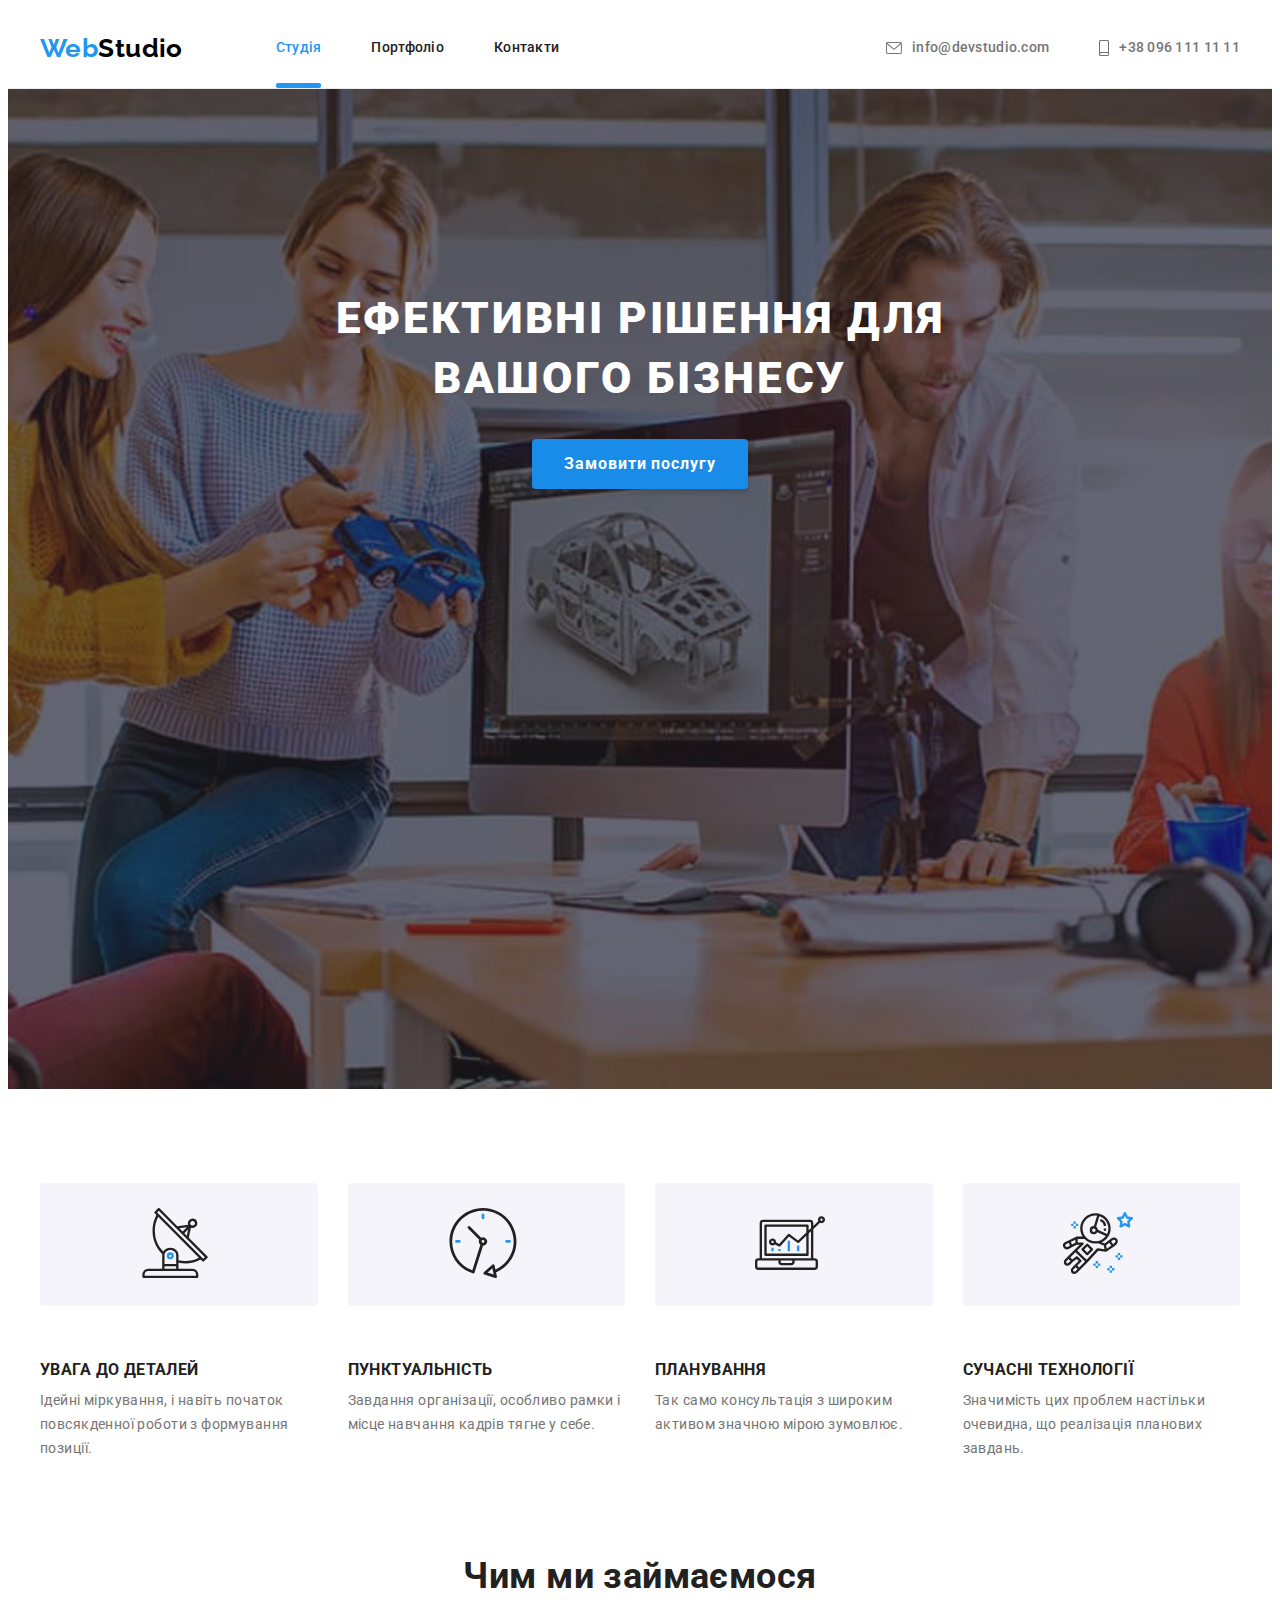
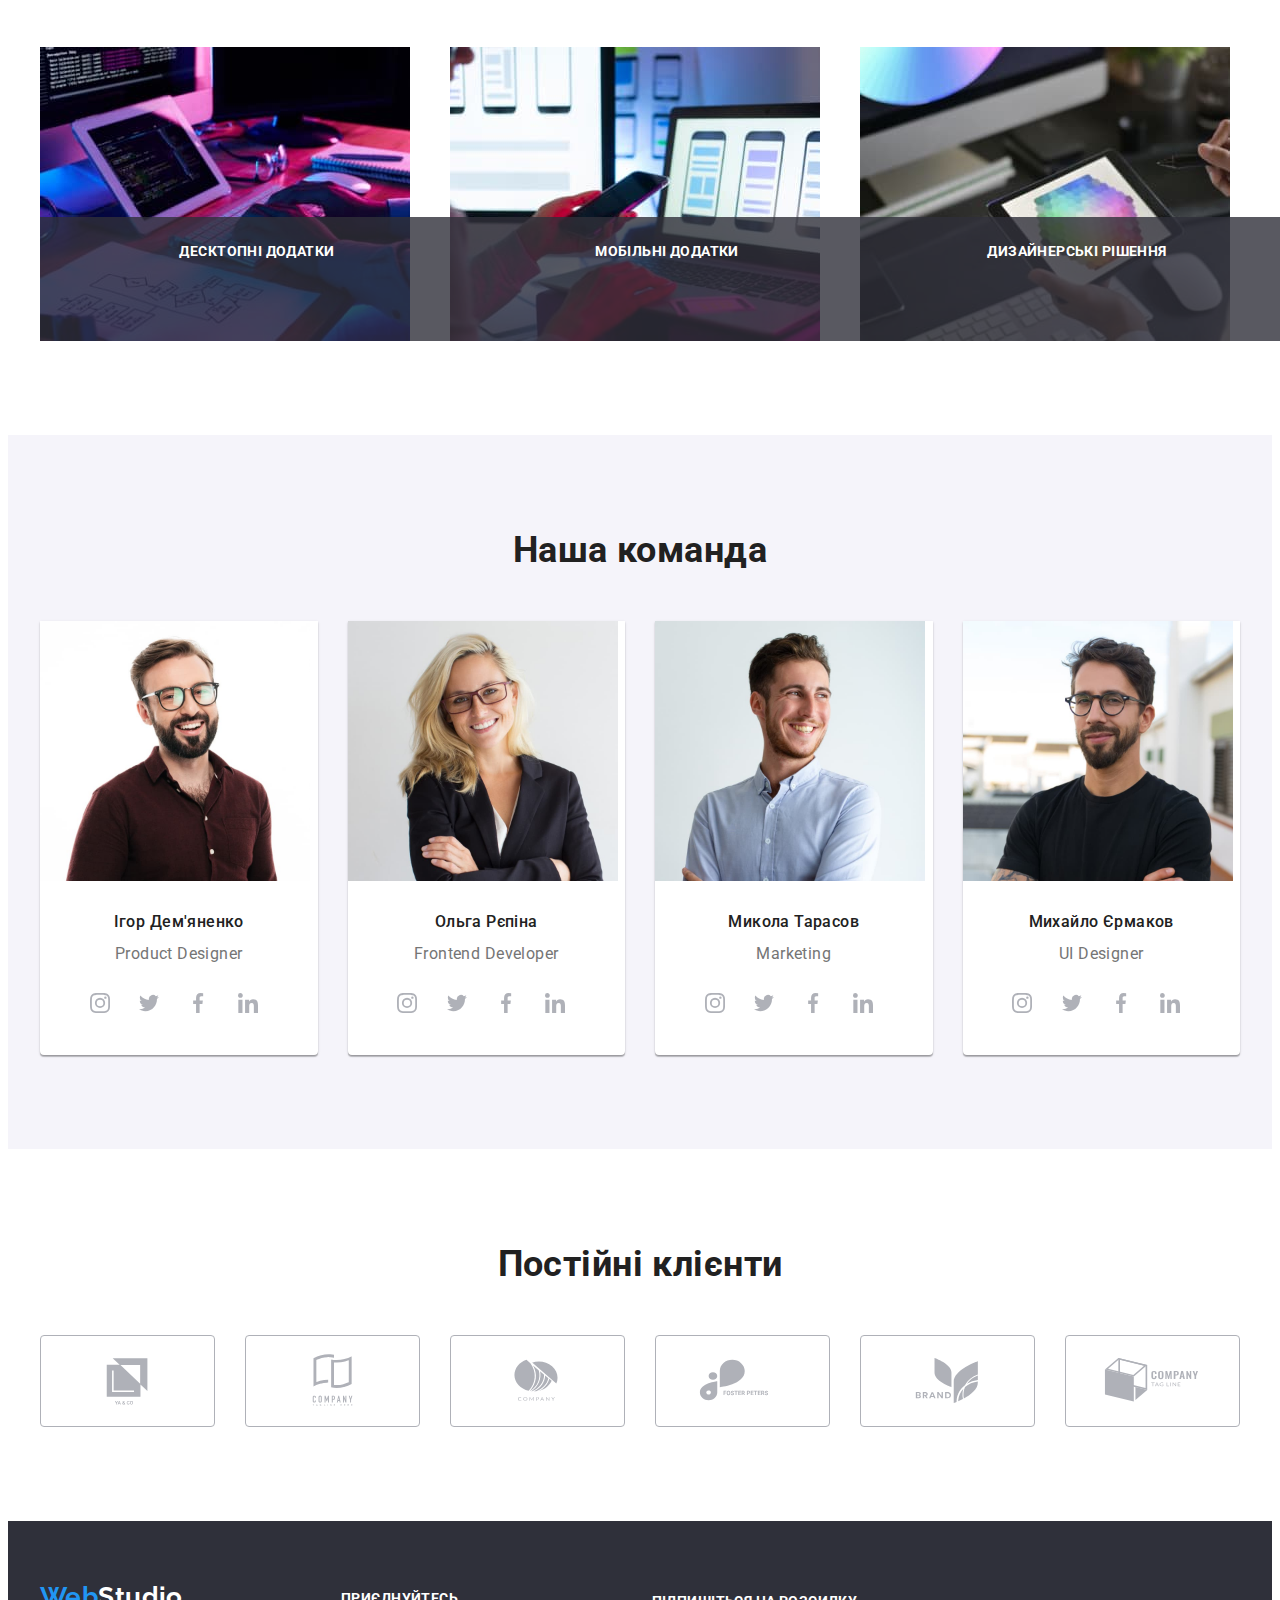
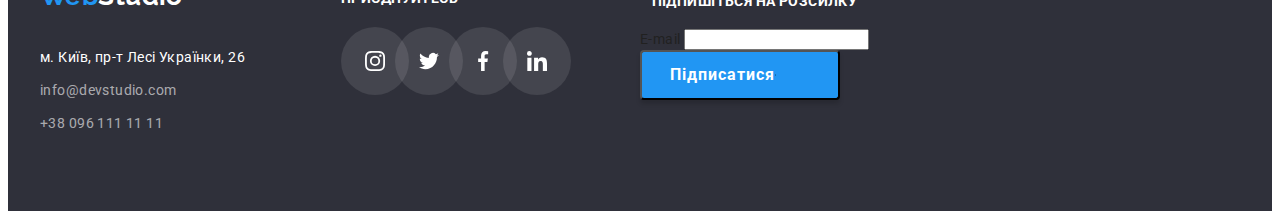
==== index.html @ 8e78b117 "update backdrop and modal" ====
<!DOCTYPE html>
<html lang="uk">
  <head>
    <meta charset="UTF-8" />
    <meta http-equiv="X-UA-Compatible" content="IE=edge" />
    <meta name="viewport" content="width=device-width, initial-scale=1.0" />
    <title>Студія</title>
    <link rel="preconnect" href="https://fonts.googleapis.com" />
    <link rel="preconnect" href="https://fonts.gstatic.com" crossorigin />
    <link
      href="https://fonts.googleapis.com/css2?family=Raleway:ital,wght@0,700;1,700&family=Roboto:wght@400;500;700;900&display=swap"
      rel="stylesheet"
    />
    <link
      rel="stylesheet"
      href="https://cdnjs.cloudflare.com/ajax/libs/modern-normalize/1.1.0/modern-normalize.min.css"
      integrity="sha512-wpPYUAdjBVSE4KJnH1VR1HeZfpl1ub8YT/NKx4PuQ5NmX2tKuGu6U/JRp5y+Y8XG2tV+wKQpNHVUX03MfMFn9Q=="
      crossorigin="anonymous"
      referrerpolicy="no-referrer"
    />
    <link rel="stylesheet" href="./css/styles.css" />
  </head>
  <body>
    <!-- HEADER-->
    <header class="headline">
      <div class="conteiner">
        <nav class="nav-logo">
          <a class="logo" href="./index.html"
            ><span class="logo-web">Web</span>Studio</a
          >
          <ul class="nav-head">
            <li class="nav-item">
              <a class="nav-stud nav-link current" href="./index.html"
                >Студія</a
              >
            </li>
            <li class="nav-item">
              <a class="nav-portf nav-link" href="./portfolio.html"
                >Портфоліо</a
              >
            </li>
            <li class="nav-item">
              <a class="nav-cont nav-link" href="">Контакти</a>
            </li>
          </ul>
        </nav>
        <ul class="contacts-head">
          <li>
            <a class="contacts-mailto" href="mailto:info@devstudio.com"
              ><svg class="svg-icon" width="16" height="12">
                <use href="./images/icons.svg#envelope"></use></svg
              >info@devstudio.com</a
            >
          </li>
          <li>
            <a class="contacts-tel" href="tel:+380961111111"
              ><svg class="svg-icon" width="10" height="16">
                <use href="./images/icons.svg#smartphone"></use></svg
              >+38 096 111 11 11</a
            >
          </li>
        </ul>
      </div>
    </header>
    <!-- MAIN-->
    <main>
      <!-- HERO -->
      <section class="section hero">
        <div class="conteiner">
          <h1 class="title-hero">
            Ефективні рішення для <br />
            вашого бізнесу
          </h1>

          <button class="caption-btn" type="button" data-modal-open>
            Замовити послугу
          </button>
        </div>
      </section>
      <!-- OFFER -->
      <section class="section">
        <div class="conteiner">
          <h2 class="visually-hidden">Що ми пропонуємо</h2>
          <ul class="offer">
            <li class="offer-item">
              <div class="offer-icon">
                <svg class="svg-icon" width="70" height="70">
                  <use href="./images/icons.svg#antenna-1"></use>
                </svg>
              </div>
              <h3 class="offer-title">УВАГА ДО ДЕТАЛЕЙ</h3>
              <p class="offer-text">
                Ідейні міркування, і навіть початок повсякденної роботи з
                формування позиції.
              </p>
            </li>
            <li class="offer-item">
              <div class="offer-icon">
                <svg class="svg-icon" width="70" height="70">
                  <use href="./images/icons.svg#clock-1"></use>
                </svg>
              </div>
              <h3 class="offer-title">ПУНКТУАЛЬНІСТЬ</h3>
              <p class="offer-text">
                Завдання організації, особливо рамки і місце навчання кадрів
                тягне у себе.
              </p>
            </li>
            <li class="offer-item">
              <div class="offer-icon">
                <svg class="svg-icon" width="70" height="70">
                  <use href="./images/icons.svg#diagram-1"></use>
                </svg>
              </div>
              <h3 class="offer-title">ПЛАНУВАННЯ</h3>
              <p class="offer-text">
                Так само консультація з широким активом значною мірою зумовлює.
              </p>
            </li>
            <li class="offer-item">
              <div class="offer-icon">
                <svg class="svg-icon" width="70" height="70">
                  <use href="./images/icons.svg#astronaut-1"></use>
                </svg>
              </div>
              <h3 class="offer-title">СУЧАСНІ ТЕХНОЛОГІЇ</h3>
              <p class="offer-text">
                Значимість цих проблем настільки очевидна, що реалізація
                планових завдань.
              </p>
            </li>
          </ul>
        </div>
      </section>
      <!-- JOB -->
      <section class="section job">
        <div class="conteiner">
          <h2 class="job-title">Чим ми займаємося</h2>
          <ul class="job-box">
            <li class="job-item">
              <div class="job-img">
                <img
                  src="./images/img1.jpg"
                  alt="програміст набирає код"
                  width="370"
                  height="294"
                />
                <p class="img-text">Десктопні додатки</p>
              </div>
            </li>
            <li class="job-item">
              <div class="job-img">
                <img
                  src="./images/img2.jpg"
                  alt="дизайнер створює макет мобільного додатку"
                  width="370"
                  height="294"
                />
                <p class="img-text">Мобільні додатки</p>
              </div>
            </li>
            <li class="job-item">
              <div class="job-img">
                <img
                  src="./images/img3.jpg"
                  alt="дизайнер працює з палітрою"
                  width="370"
                  height="294"
                />
                <p class="img-text">Дизайнерські рішення</p>
              </div>
            </li>
          </ul>
        </div>
      </section>
      <!-- TEAM -->
      <section class="section team">
        <div class="conteiner">
          <h2 class="team-title">Наша команда</h2>
          <ul class="team-conteiner">
            <li>
              <div class="team-box">
                <img
                  src="./images/igor.jpg"
                  alt="фото Ігор"
                  width="270"
                  height="260"
                />
                <h3 class="team-cap">Ігор Дем'яненко</h3>
                <p class="team-text">Product Designer</p>
                <ul class="team-social">
                  <li class="social-item">
                    <a
                      class="link-icon"
                      href="https://www.instagram.com/"
                      target="_blank"
                      rel="noopener noreferrer nofollow"
                    >
                      <svg class="svg-icon" width="20" height="20">
                        <use href="./images/icons.svg#instagram-1"></use>
                      </svg>
                    </a>
                  </li>
                  <li class="social-item">
                    <a
                      class="link-icon"
                      href="https://twitter.com/"
                      target="_blank"
                      rel="noopener noreferrer nofollow"
                    >
                      <svg class="svg-icon" width="20" height="20">
                        <use href="./images/icons.svg#twitter-1"></use>
                      </svg>
                    </a>
                  </li>
                  <li class="social-item">
                    <a
                      class="link-icon"
                      href="https://facebook.com/"
                      target="_blank"
                      rel="noopener noreferrer nofollow"
                    >
                      <svg class="svg-icon" width="20" height="20">
                        <use href="./images/icons.svg#facebook-1"></use>
                      </svg>
                    </a>
                  </li>
                  <li class="social-item">
                    <a
                      class="link-icon"
                      href="https://www.linkedin.com/"
                      target="_blank"
                      rel="noopener noreferrer nofollow"
                    >
                      <svg class="svg-icon" width="20" height="20">
                        <use href="./images/icons.svg#linkedin-1"></use>
                      </svg>
                    </a>
                  </li>
                </ul>
              </div>
            </li>
            <li>
              <div class="team-box">
                <img
                  src="./images/olga.jpg"
                  alt="фото Ольга"
                  width="270"
                  height="260"
                />
                <h3 class="team-cap">Ольга Рєпіна</h3>
                <p class="team-text">Frontend Developer</p>
                <ul class="team-social">
                  <li class="social-item">
                    <a
                      class="link-icon"
                      href="https://www.instagram.com/"
                      target="_blank"
                      rel="noopener noreferrer nofollow"
                    >
                      <svg class="svg-icon" width="20" height="20">
                        <use href="./images/icons.svg#instagram-1"></use>
                      </svg>
                    </a>
                  </li>
                  <li class="social-item">
                    <a
                      class="link-icon"
                      href="https://twitter.com/"
                      target="_blank"
                      rel="noopener noreferrer nofollow"
                    >
                      <svg class="svg-icon" width="20" height="20">
                        <use href="./images/icons.svg#twitter-1"></use>
                      </svg>
                    </a>
                  </li>
                  <li class="social-item">
                    <a
                      class="link-icon"
                      href="https://facebook.com/"
                      target="_blank"
                      rel="noopener noreferrer nofollow"
                    >
                      <svg class="svg-icon" width="20" height="20">
                        <use href="./images/icons.svg#facebook-1"></use>
                      </svg>
                    </a>
                  </li>
                  <li class="social-item">
                    <a
                      class="link-icon"
                      href="https://www.linkedin.com/"
                      target="_blank"
                      rel="noopener noreferrer nofollow"
                    >
                      <svg class="svg-icon" width="20" height="20">
                        <use href="./images/icons.svg#linkedin-1"></use>
                      </svg>
                    </a>
                  </li>
                </ul>
              </div>
            </li>
            <li>
              <div class="team-box">
                <img
                  src="./images/mykola.jpg"
                  alt="фото Микола"
                  width="270"
                  height="260"
                />
                <h3 class="team-cap">Микола Тарасов</h3>
                <p class="team-text">Marketing</p>
                <ul class="team-social">
                  <li class="social-item">
                    <a
                      class="link-icon"
                      href="https://www.instagram.com/"
                      target="_blank"
                      rel="noopener noreferrer nofollow"
                    >
                      <svg class="svg-icon" width="20" height="20">
                        <use href="./images/icons.svg#instagram-1"></use>
                      </svg>
                    </a>
                  </li>
                  <li class="social-item">
                    <a
                      class="link-icon"
                      href="https://twitter.com/"
                      target="_blank"
                      rel="noopener noreferrer nofollow"
                    >
                      <svg class="svg-icon" width="20" height="20">
                        <use href="./images/icons.svg#twitter-1"></use>
                      </svg>
                    </a>
                  </li>
                  <li class="social-item">
                    <a
                      class="link-icon"
                      href="https://facebook.com/"
                      target="_blank"
                      rel="noopener noreferrer nofollow"
                    >
                      <svg class="svg-icon" width="20" height="20">
                        <use href="./images/icons.svg#facebook-1"></use>
                      </svg>
                    </a>
                  </li>
                  <li class="social-item">
                    <a
                      class="link-icon"
                      href="https://www.linkedin.com/"
                      target="_blank"
                      rel="noopener noreferrer nofollow"
                    >
                      <svg class="svg-icon" width="20" height="20">
                        <use href="./images/icons.svg#linkedin-1"></use>
                      </svg>
                    </a>
                  </li>
                </ul>
              </div>
            </li>
            <li>
              <div class="team-box">
                <img
                  src="./images/myhalo.jpg"
                  alt="фото Михайло"
                  width="270"
                  height="260"
                />
                <h3 class="team-cap">Михайло Єрмаков</h3>
                <p class="team-text">UI Designer</p>
                <ul class="team-social">
                  <li class="social-item">
                    <a
                      class="link-icon"
                      href="https://www.instagram.com/"
                      target="_blank"
                      rel="noopener noreferrer nofollow"
                    >
                      <svg class="svg-icon" width="20" height="20">
                        <use href="./images/icons.svg#instagram-1"></use>
                      </svg>
                    </a>
                  </li>
                  <li class="social-item">
                    <a
                      class="link-icon"
                      href="https://twitter.com/"
                      target="_blank"
                      rel="noopener noreferrer nofollow"
                    >
                      <svg class="svg-icon" width="20" height="20">
                        <use href="./images/icons.svg#twitter-1"></use>
                      </svg>
                    </a>
                  </li>
                  <li class="social-item">
                    <a
                      class="link-icon"
                      href="https://facebook.com/"
                      target="_blank"
                      rel="noopener noreferrer nofollow"
                    >
                      <svg class="svg-icon" width="20" height="20">
                        <use href="./images/icons.svg#facebook-1"></use>
                      </svg>
                    </a>
                  </li>
                  <li class="social-item">
                    <a
                      class="link-icon"
                      href="https://www.linkedin.com/"
                      target="_blank"
                      rel="noopener noreferrer nofollow"
                    >
                      <svg class="svg-icon" width="20" height="20">
                        <use href="./images/icons.svg#linkedin-1"></use>
                      </svg>
                    </a>
                  </li>
                </ul>
              </div>
            </li>
          </ul>
        </div>
      </section>
      <!-- clients -->
      <section class="section">
        <div class="conteiner">
          <h2 class="clients-title">Постійні клієнти</h2>

          <ul class="clients-list">
            <li class="clients-item">
              <a
                class="clients-link"
                href=""
                target="_blank"
                rel="noopener noreferrer nofollow"
              >
                <svg class="svg-icon" width="106" height="60">
                  <use href="./images/icons.svg#Logo1"></use>
                </svg>
              </a>
            </li>

            <li class="clients-item">
              <a
                class="clients-link"
                href=""
                target="_blank"
                rel="noopener noreferrer nofollow"
              >
                <svg class="svg-icon" width="106" height="60">
                  <use href="./images/icons.svg#Logo2"></use>
                </svg>
              </a>
            </li>
            <li class="clients-item">
              <a
                class="clients-link"
                href=""
                target="_blank"
                rel="noopener noreferrer nofollow"
              >
                <svg class="svg-icon" width="106" height="60">
                  <use href="./images/icons.svg#Logo3"></use>
                </svg>
              </a>
            </li>
            <li class="clients-item">
              <a
                class="clients-link"
                href=""
                target="_blank"
                rel="noopener noreferrer nofollow"
              >
                <svg class="svg-icon" width="106" height="60">
                  <use href="./images/icons.svg#Logo4"></use>
                </svg>
              </a>
            </li>
            <li class="clients-item">
              <a
                class="clients-link"
                href=""
                target="_blank"
                rel="noopener noreferrer nofollow"
              >
                <svg class="svg-icon" width="106" height="60">
                  <use href="./images/icons.svg#Logo5"></use>
                </svg>
              </a>
            </li>
            <li class="clients-item">
              <a
                class="clients-link"
                href=""
                target="_blank"
                rel="noopener noreferrer nofollow"
              >
                <svg class="svg-icon" width="106" height="60">
                  <use href="./images/icons.svg#Logo6"></use>
                </svg>
              </a>
            </li>
          </ul>
        </div>
      </section>
    </main>
    <!-- FOOTER-->
    <footer class="footer-line">
      <div class="conteiner">
        <div class="footer-box">
          <div class="adres-box">
            <a class="logo-footer" href="./index.html"
              ><span class="logo-web">Web</span>Studio</a
            >
            <address class="adres-contacs">
              <ul class="adres">
                <li class="adres-geo">м. Київ, пр-т Лесі Українки, 26</li>
                <li class="adres-mail">
                  <a class="adres-mailto" href="mailto:info@devstudio.com"
                    >info@devstudio.com</a
                  >
                </li>
                <li class="adres-mytel">
                  <a class="adres-tel" href="tel:+380961111111"
                    >+38 096 111 11 11</a
                  >
                </li>
              </ul>
            </address>
          </div>

          <div class="joinin-box">
            <h2 class="joinin-title">приєднуйтесь</h2>
            <ul class="joinin-list">
              <li class="joinin-item">
                <a
                  class="link-icon"
                  href="https://www.instagram.com/"
                  target="_blank"
                  rel="noopener noreferrer nofollow"
                >
                  <svg class="svg-icon" width="20" height="20">
                    <use href="./images/icons.svg#instagram-1"></use>
                  </svg>
                </a>
              </li>
              <li class="joinin-item">
                <a
                  class="link-icon"
                  href="https://twitter.com/"
                  target="_blank"
                  rel="noopener noreferrer nofollow"
                >
                  <svg class="svg-icon" width="20" height="20">
                    <use href="./images/icons.svg#twitter-1"></use>
                  </svg>
                </a>
              </li>
              <li class="joinin-item">
                <a
                  class="link-icon"
                  href="https://facebook.com/"
                  target="_blank"
                  rel="noopener noreferrer nofollow"
                >
                  <svg class="svg-icon" width="20" height="20">
                    <use href="./images/icons.svg#facebook-1"></use>
                  </svg>
                </a>
              </li>
              <li class="joinin-item">
                <a
                  class="link-icon"
                  href="https://www.linkedin.com/"
                  target="_blank"
                  rel="noopener noreferrer nofollow"
                >
                  <svg class="svg-icon" width="20" height="20">
                    <use href="./images/icons.svg#linkedin-1"></use>
                  </svg>
                </a>
              </li>
            </ul>
          </div>
          <div class="subscribe">
            <form class="subscribe-form">
              <p class="subscribe-title">Підпишіться на розсилку</p>

              <label for="E-mail">E-mail</label>
              <input type="" name="E-mail" id="E-mail" />

              <button class="button-submit" type="submit">
                Підписатися
                <svg class="svg-icon" width="24" height="24">
                  <use href="./images/icons.svg#icon-send"></use>
                </svg>
              </button>
            </form>
          </div>
        </div>
      </div>
    </footer>
    <!-- MODAL -->
    <div class="backdrop is-hidden" data-modal>
      <div class="modal">
        <form>
          <p>Залиште свої дані, ми вам передзвонимо</p>
          <div>
            <label>Ім'я</label>
            <input />
          </div>
          <div>
            <label>Телефон</label>
            <input />
          </div>
          <div>
            <label>Пошта</label>
            <input />
          </div>
          <div>
            <label>Коментар</label>
            <input />
          </div>
          <div>
            <label
              >Погоджуюся з розсилкою та приймаю <a>Умови договору</a>
            </label>
            <input />
            <button type="submit">Відправити</button>
          </div>
        </form>
        <button class="modal-close" data-modal-close>
          <svg width="18" height="18">
            <use href="./images/icons.svg#close-black-18dp"></use>
          </svg>
        </button>
      </div>
    </div>
    <!-- SCRIPT -->
    <script src="./js/modal.js"></script>
  </body>
</html>
---- css/styles.css ----
/* ПАЛІТРА */
/* колір основного тексту: #212121  */
/* колір додаткового тексту: #757575 */
/* колір герої, футер(адреса+лого текст): #FFFFFF */
/* колір лого веб, ховер+фокус: #2196F3 */
/* колір лого текст хедер: #000000 */
/* інші кольори: white; #ECECEC; rgba(0, 0, 0, 0.15);
   #188CE8; #F5F4FA; rgba(0, 0, 0, 0.12); rgba(0, 0, 0, 0.14);
   rgba(0, 0, 0, 0.2); #2F303A; rgba(255, 255, 255, 0.6); rgba(0, 0, 0, 0.1);
   #EEEEEE; rgba(0, 0, 0, 0.08);*/

:root {
  --text-color: #212121;
  --additional-text: #757575;
  --hero-footer: #ffffff;
  --web-hover-fokus: #2196f3;
  --color-logo-hed: #000000;
  --body-background-color: white;
  --headline-border-bottom: #ececec;
  --hero-footer-background: #2f303a;
  --caption-btn-box-sadow: rgba(0, 0, 0, 0.15);
  --caption-btn-h-f: #188ce8;
  --team-background: #f5f4fa;
  --team-bth-p-box-shadow: rgba(0, 0, 0, 0.12);
  --team-box-shadow-two: rgba(0, 0, 0, 0.14);
  --team-box-shadow-three: rgba(0, 0, 0, 0.2);
  --adres-m-t-color: rgba(255, 255, 255, 0.6);
  --btn-p-box-shadow-one: rgba(0, 0, 0, 0.1);
  --btn-p-box-shadow-two: rgba(0, 0, 0, 0.08);
  --container-project-border: #eeeeee;
  --hero-gradient: rgba(47, 48, 58, 0.4);
  --social-link-icon: #afb1b8;
  --join-in-list: rgba(255, 255, 255, 0.1);
  --portfolio-item-hover06: rgba(0, 0, 0, 0.06);
  --portfolio-item-hover16: rgba(0, 0, 0, 0.16);
  --ul-class-gap: 30px;
  --filter-gap: 8px;
  --overlay-box-bg: rgba(33, 150, 243, 0.9);
  --cubic-bezier: cubic-bezier(0.4, 0, 0.2, 1);
  --img-text-bg: rgba(47, 48, 58, 0.8);
}
/* HIDDEN */
.visually-hidden {
  position: absolute;
  white-space: nowrap;
  width: 1px;
  height: 1px;
  overflow: hidden;
  border: 0;
  padding: 0;
  clip: rect(0 0 0 0);
  clip-path: inset(50%);
  margin: -1px;
}
/* INDEX */
body {
  font-family: "Roboto", "Raleway", sans-serif;
  color: var(--text-color);
  background-color: var(--body-background-color);
  font-size: 14px;
  letter-spacing: 0.03em;
}
.conteiner {
  width: 1200px;
  padding-right: 15px;
  padding-left: 15px;
  margin-right: auto;
  margin-left: auto;
}
.section {
  padding: 94px 0;
}
h1,
h2,
h3,
p {
  margin: 0;
}
img {
  display: block;
  max-width: 100%;
  height: auto;
}
a {
  text-decoration: none;
}
ul {
  list-style-type: none;
}
address {
  font-style: normal;
}
/* HEADER */
.logo {
  font-family: "Raleway";
  font-weight: 700;
  font-size: 26px;
  line-height: 1.19;
  color: var(--color-logo-hed);
  margin-right: 93px;
}
.logo-web {
  font-family: "Raleway";
  font-weight: 700;
  font-size: 26px;
  line-height: 1.19px;
  color: var(--web-hover-fokus);
}
.headline .conteiner {
  display: flex;
  align-content: center;
}
.nav-logo {
  display: flex;
  justify-content: flex-start;
  align-items: center;
}
.nav-head {
  display: flex;
  margin-top: 0;
  margin-bottom: 0;
  padding-left: 0;
}
.nav-head li:not(:first-child) {
  margin-left: 50px;
}
.contacts-head {
  display: flex;
  margin-left: auto;
  margin-top: 0;
  margin-bottom: 0;
  padding-left: 0;
}
.contacts-head li:not(:first-child) {
  margin-left: 50px;
}

.contacts-head .svg-icon {
  align-items: center;
  fill: var(--additional-text);
  margin-right: 10px;
  transition: fill 250ms var(--cubic-bezier);
}
.contacts-mailto:hover .svg-icon,
.contacts-mailto:focus .svg-icon {
  fill: var(--web-hover-fokus);
}
.contacts-tel:hover .svg-icon,
.contacts-tel:focus .svg-icon {
  fill: var(--web-hover-fokus);
}
.nav-stud,
.nav-portf,
.nav-cont {
  position: relative;
  display: block;
  font-weight: 500;
  line-height: 1.14;
  letter-spacing: 0.02em;
  color: var(--text-color);
  padding: 32px 0;
  transition: color 250ms var(--cubic-bezier);
}
.nav-stud:hover,
.nav-stud:focus {
  color: var(--web-hover-fokus);
}
.nav-portf:hover,
.nav-portf:focus {
  color: var(--web-hover-fokus);
}
.nav-cont:hover,
.nav-cont:focus {
  color: var(--web-hover-fokus);
}

.nav-link::after {
  content: "";
  position: absolute;
  left: 0;
  bottom: 0;
  display: block;
  width: 100%;
  height: 5px;
  background: var(--web-hover-fokus);
  border-radius: 2px;
  opacity: 0;
}
.nav-head .current::after {
  opacity: 1;
}

.nav-head .current {
  color: var(--web-hover-fokus);
}

.contacts-mailto {
  display: flex;
  align-self: center;
  align-items: center;
  font-weight: 500;
  line-height: 1.14;
  letter-spacing: 0.02em;
  color: var(--additional-text);
  padding: 32px 0;
  transition: color 250ms var(--cubic-bezier);
}
.contacts-mailto:hover,
.contacts-mailto:focus {
  color: var(--web-hover-fokus);
}
.contacts-tel {
  display: flex;
  align-self: center;
  align-items: center;
  font-weight: 500;
  line-height: 1.14;
  letter-spacing: 0.02em;
  color: var(--additional-text);
  padding: 32px 0;
  transition: color 250ms var(--cubic-bezier);
}
.contacts-tel:hover,
.contacts-tel:focus {
  color: var(--web-hover-fokus);
}
.headline {
  border-bottom: 1px solid var(--headline-border-bottom);
}
/* MAIN */
/* HERO */
.hero {
  background: var(--hero-footer-background);
  text-align: center;
  padding: 200px 0;
  max-width: 1600px;
  min-height: 600px;
  margin-right: auto;
  margin-left: auto;
  background-image: linear-gradient(var(--hero-gradient), var(--hero-gradient)),
    url(../images/bghero.jpeg);
  background-repeat: no-repeat;
  background-size: cover;
  background-position: center;
}

.title-hero {
  font-weight: 900;
  font-size: 44px;
  line-height: 1.36;
  letter-spacing: 0.06em;
  text-transform: uppercase;
  color: var(--hero-footer);
  margin-bottom: 30px;
}
.caption-btn {
  padding: 10px 32px;
  font-family: "Roboto";
  font-weight: 700;
  font-size: 16px;
  line-height: 1.88;
  letter-spacing: 0.06em;
  color: var(--hero-footer);
  background: var(--caption-btn-h-f);
  box-shadow: 0px 4px 4px var(--caption-btn-box-sadow);
  border-radius: 4px;
  cursor: pointer;
  border: none;
  transition: opacity 250ms var(--cubic-bezier),
    background 250ms var(--cubic-bezier), visibility 250ms var(--cubic-bezier);
}
.caption-btn:hover,
.caption-btn:focus {
  background: var(--web-hover-fokus);
}

/* OFFER */
.conteiner .offer {
  display: flex;
  margin: 0;
  padding: 0;
  list-style: none;
  margin-left: calc(-1 * var(--ul-class-gap));
}
.offer-icon {
  justify-content: center;
  background: var(--team-background);
  border-radius: 4px;
  padding: 25px 100px;
  margin-bottom: 55px;
}
.offer-item {
  flex-basis: calc(100% / 4 - var(--ul-class-gap));
  margin-left: var(--ul-class-gap);
}

.offer-title {
  font-weight: 700;
  font-size: 16px;
  line-height: 1.14;
  text-transform: uppercase;
  color: var(--text-color);
  margin-bottom: 10px;
}
.offer-text {
  line-height: 1.71;
  color: var(--additional-text);
}
/* JOB */
.job {
  padding-top: 0;
}
.job-title {
  font-weight: 700;
  font-size: 36px;
  line-height: 1.17;
  text-align: center;
  color: var(--text-color);
  margin-bottom: 50px;
}
.job-box {
  display: flex;
  justify-content: space-around;
  margin: 0;
  padding: 0;
  list-style: none;
  margin-left: calc(-1 * var(--ul-class-gap));
}
.job-box li {
  flex-basis: calc(100% / 3 - var(--ul-class-gap));
  margin-left: var(--ul-class-gap);
}
.job-img {
  position: relative;
}
.img-text {
  font-weight: 700;
  line-height: 1.14;
  text-align: center;
  text-transform: uppercase;
  color: var(--hero-footer);
  background: var(--img-text-bg);
  padding: 27px;
  position: absolute;
  left: 0;
  bottom: 0;
  display: block;
  width: 100%;
  height: 70px;
}

/* TEAM */
.team {
  background: var(--team-background);
}
.team-title {
  font-weight: 700;
  font-size: 36px;
  line-height: 1.17;
  text-align: center;
  color: var(--text-color);
  margin-bottom: 50px;
}
.team-conteiner {
  display: flex;
  margin: 0;
  padding: 0;
  list-style: none;
  margin-left: calc(-1 * var(--ul-class-gap));
}
.team-conteiner li {
  flex-basis: calc(100% / 4 - var(--ul-class-gap));
  margin-left: var(--ul-class-gap);
}

.team-box {
  background: var(--hero-footer);
  box-shadow: 0px 1px 3px var(--team-bth-p-box-shadow),
    0px 1px 1px var(--team-box-shadow-two),
    0px 2px 1px var(--team-box-shadow-three);
  border-radius: 0px 0px 4px 4px;
}
.team-box img {
  margin-bottom: 30px;
}

.team-cap {
  font-weight: 500;
  font-size: 16px;
  line-height: 1.36;
  text-align: center;
  color: var(--text-color);
  margin-bottom: 10px;
}
.team-text {
  font-size: 16px;
  line-height: 1.36;
  text-align: center;
  color: var(--additional-text);
  margin-bottom: 16px;
}
.team-social {
  display: flex;
  justify-content: center;
  margin: 0;
  padding: 0;
  padding-bottom: 30px;
}
.team-social .social-item {
  flex-basis: calc((100%-30px) / 4);
  max-width: 44px;
  min-height: 44px;
  margin-left: 0;
  margin-right: 10px;
}

.team-social .link-icon {
  width: 100%;
  height: 100%;
  display: flex;
  align-items: center;
  justify-content: center;
  border-radius: 50%;
  color: var(--social-link-icon);
  background: var(--hero-footer);
  transition: background 250ms var(--cubic-bezier);
}
.link-icon:hover,
.link-icon:focus {
  background: var(--web-hover-fokus);
  color: var(--hero-footer);
}
.team-social .svg-icon {
  fill: currentColor;
  transition: color 250ms var(--cubic-bezier);
}
/* clients */
.clients-title {
  font-weight: 700;
  font-size: 36px;
  line-height: 1.17;
  text-align: center;
  color: var(--text-color);
  margin-bottom: 50px;
}
.clients-list {
  display: flex;
  margin: 0;
  padding: 0;
  list-style: none;
  justify-content: center;
  margin-left: calc(-1 * var(--ul-class-gap));
  /* gap: 30px; */
}
.clients-item {
  flex-basis: calc(100% / 6 - var(--ul-class-gap));
  margin-left: var(--ul-class-gap);
  box-sizing: border-box;
  justify-content: center;
}
.clients-list .clients-link {
  display: flex;
  padding: 15px 31px;
  justify-content: center;
  align-items: center;
  border: 1px solid var(--social-link-icon);
  border-radius: 4px;
  transition: border 250ms var(--cubic-bezier);
}
.clients-link:hover,
.clients-link:focus {
  fill: var(--web-hover-fokus);
  border: 1px solid var(--web-hover-fokus);
  border-radius: 4px;
}
.clients-link:hover .svg-icon,
.clients-link:focus .svg-icon {
  fill: var(--web-hover-fokus);
}
.clients-link .svg-icon {
  fill: var(--social-link-icon);
  transition: fill 250ms var(--cubic-bezier);
}

/* FOOTER */
footer {
  background: var(--hero-footer-background);
}
.footer-line {
  border-bottom: 1px solid var(--hero-footer-background);
}
.logo-footer {
  display: inline-block;
  font-family: "Raleway";
  font-weight: 700;
  font-size: 26px;
  line-height: 1.19;
  color: var(--hero-footer);
  padding: 0;
  margin: 0;
  padding-top: 60px;
  margin-bottom: 20px;
}
.adres-geo {
  line-height: 1.71;
  color: var(--hero-footer);
  margin-bottom: 9px;
  transition: color 250ms var(--cubic-bezier);
}
.adres {
  padding-left: 0;
}
.adres-geo:hover,
.adres-geo:focus {
  color: var(--web-hover-fokus);
}
.adres-mailto {
  line-height: 1.71;
  color: var(--adres-m-t-color);
  transition: color 250ms var(--cubic-bezier);
}
.adres-mail {
  margin-bottom: 9px;
}
.adres-mailto:hover,
.adres-mailto:focus {
  color: var(--web-hover-fokus);
}
.adres-tel {
  line-height: 1.71;
  color: var(--adres-m-t-color);
  transition: color 250ms var(--cubic-bezier);
}
.adres-tel:hover,
.adres-tel:focus {
  color: var(--web-hover-fokus);
}
.adres-mytel {
  padding-bottom: 60px;
}
.conteiner .footer-box {
  justify-content: start;
  display: flex;
  margin: 0;
  padding: 0;
}
.conteiner .adres-box {
  width: 231px;
  margin: 0;
  padding: 0;
  margin-right: 70px;
}
.conteiner .joinin-box {
  width: 206px;
  margin: 0;
  padding: 0;
}

.joinin-title {
  font-weight: 700;
  font-size: 14px;
  line-height: 1.14;
  letter-spacing: 0.03em;
  text-transform: uppercase;
  padding-top: 70px;
  color: var(--hero-footer);
  margin-bottom: 20px;
}
.joinin-box .joinin-list {
  display: flex;
  gap: 10px;
  justify-content: center;
  margin: 0;
  padding: 0;
}
.joinin-list .joinin-item {
  flex-basis: calc((100%-30px) / 4);
  max-width: 44px;
  min-height: 44px;
}

.joinin-list .link-icon {
  width: 100%;
  height: 100%;
  display: flex;
  align-items: center;
  justify-content: center;
  border-radius: 50%;
  color: var(--hero-footer);
  background: var(--join-in-list);
  padding: 12px;
  transition: background 250ms var(--cubic-bezier),
    color 250ms var(--cubic-bezier);
}
.link-icon:hover,
.link-icon:focus {
  background: var(--web-hover-fokus);
  color: var(--hero-footer);
}
.joinin-list .svg-icon {
  fill: currentColor;
}
.subscribe {
  /* display: flex; */
  text-align: center;
  align-items: center;
  text-align: center;
  wrap: no-wrap;
  margin: 0;
  padding: 0;
}
.subscribe-form {
  margin-left: 93px;
  flex-wrap: nowrap;
}
.subscribe-title {
  font-family: "Roboto";
  font-style: normal;
  font-weight: 700;
  font-size: 14px;
  line-height: 16px;
  letter-spacing: 0.03em;
  text-transform: uppercase;
  padding-top: 72px;

  margin-bottom: 20px;
  color: #ffffff;
}
.button-submit {
  font-family: "Roboto";
  font-style: normal;
  font-weight: 700;
  font-size: 16px;
  line-height: 30px;
  display: flex;
  align-items: center;
  text-align: center;
  letter-spacing: 0.06em;
  width: 200px;
  height: 50px;
  color: #ffffff;
  background: #2196f3;
  box-shadow: 0px 4px 4px rgba(0, 0, 0, 0.15);
  border-radius: 4px;
  padding: 10px 62px 10px 28px;
  margin: 0;
}
/* .button-submit .svg-icon {
  margin-left: 10px;
} */

/* BACKDROP */
.backdrop.is-hidden {
  visibility: hidden;
  pointer-events: none;
}
.backdrop {
  position: fixed;
  top: 0;
  left: 0;
  width: 100%;
  height: 100%;
  z-index: 2;
  visibility: visible;
  transition: opacity 250ms var(--cubic-bezier),
    visibility 250ms var(--cubic-bezier);
}
/* MODAL */
.modal {
  position: absolute;
  width: 528px;
  height: 581px;
  left: 50%;
  top: 56%;
  transform: translate(-50%, -50%);
  background: var(--hero-footer);
  box-shadow: 0px 1px 3px var(--team-bth-p-box-shadow),
    0px 1px 1px var(--team-box-shadow-two),
    0px 2px 1px var(--team-box-shadow-three);
  border-radius: 4px;
}
.modal-close {
  position: absolute;
  width: 30px;
  height: 30px;
  right: 8px;
  top: 8px;
  display: block;
  padding: 6px;
  background: var(--hero-footer);
  border: 1px solid var(--btn-p-box-shadow-one);
  border-radius: 50%;
}
/* PORTFOLIO */
/* PROJECTS */
.btn-projects {
  padding: 6px 22px;
  font-family: "Roboto";
  font-weight: 500;
  font-size: 16px;
  line-height: 1.63;
  text-align: center;
  color: var(--text-color);
  cursor: pointer;
  border: transparent;
  transition: background 250ms var(--cubic-bezier),
    color 250ms var(--cubic-bezier);
}
.btn-projects:hover,
.btn-projects:focus {
  background: var(--web-hover-fokus);
  box-shadow: 0px 3px 1px var(--btn-p-box-shadow-one),
    0px 1px 2px var(--btn-p-box-shadow-two),
    0px 2px 2px var(--team-bth-p-box-shadow);
  border-radius: 4px;
  color: var(--hero-footer);
}
.filter {
  display: flex;
  justify-content: center;
  margin: 0;
  padding: 0;
  list-style: none;
  margin-left: calc(-1 * var(--filter-gap));
}
.filter-item {
  margin-left: var(--filter-gap);
  margin-bottom: 50px;
}

.portfolio {
  display: flex;
  flex-wrap: wrap;
  margin: 0;
  padding: 0;
  list-style: none;
  margin-left: calc(-1 * var(--ul-class-gap));
  margin-bottom: calc(-1 * var(--ul-class-gap));
}

.portfolio-item {
  flex-basis: calc(100% / 3 - var(--ul-class-gap));
  margin-left: var(--ul-class-gap);
  margin-bottom: var(--ul-class-gap);
  align-content: center;
}
.portfolio-link {
  display: block;
  transition: box-shadow 250ms var(--cubic-bezier);
}
.portfolio-link:hover,
.portfolio-link:focus {
  box-shadow: 0px 1px 1px var(--team-bth-p-box-shadow),
    0px 4px 4px var(--portfolio-item-hover06),
    1px 4px 6px var(--portfolio-item-hover16);
}
.portfolio-card {
  padding: 20px 24px 0 24px;
  border-right: 1px solid var(--headline-border-bottom);
  border-bottom: 1px solid var(--headline-border-bottom);
  border-left: 1px solid var(--headline-border-bottom);
}
.projects-head {
  font-weight: 700;
  font-size: 18px;
  line-height: 2;
  letter-spacing: 0.06em;
  color: var(--text-color);
  margin-bottom: 4px;
}
.projects-text {
  font-size: 16px;
  line-height: 1.88;
  color: var(--additional-text);
  padding-bottom: 20px;
}
.overlay-tumb {
  position: relative;
  overflow: hidden;
}
.overlay-text {
  font-size: 18px;
  line-height: 1.56;
  color: var(--hero-footer);
}
.overlay-box {
  position: absolute;
  top: 0;
  left: 0;
  width: 370;
  height: 100%;
  background: var(--overlay-box-bg);
  padding: 45px 19px 81px 29px;
  transform: translatey(137%);
  opacity: 0;
  transition: transform 250ms var(--cubic-bezier),
    opacity 250ms var(--cubic-bezier);
}
.portfolio-link:hover .overlay-box,
.portfolio-link:focus .overlay-box {
  transform: translateY(0);
  opacity: 1;
}
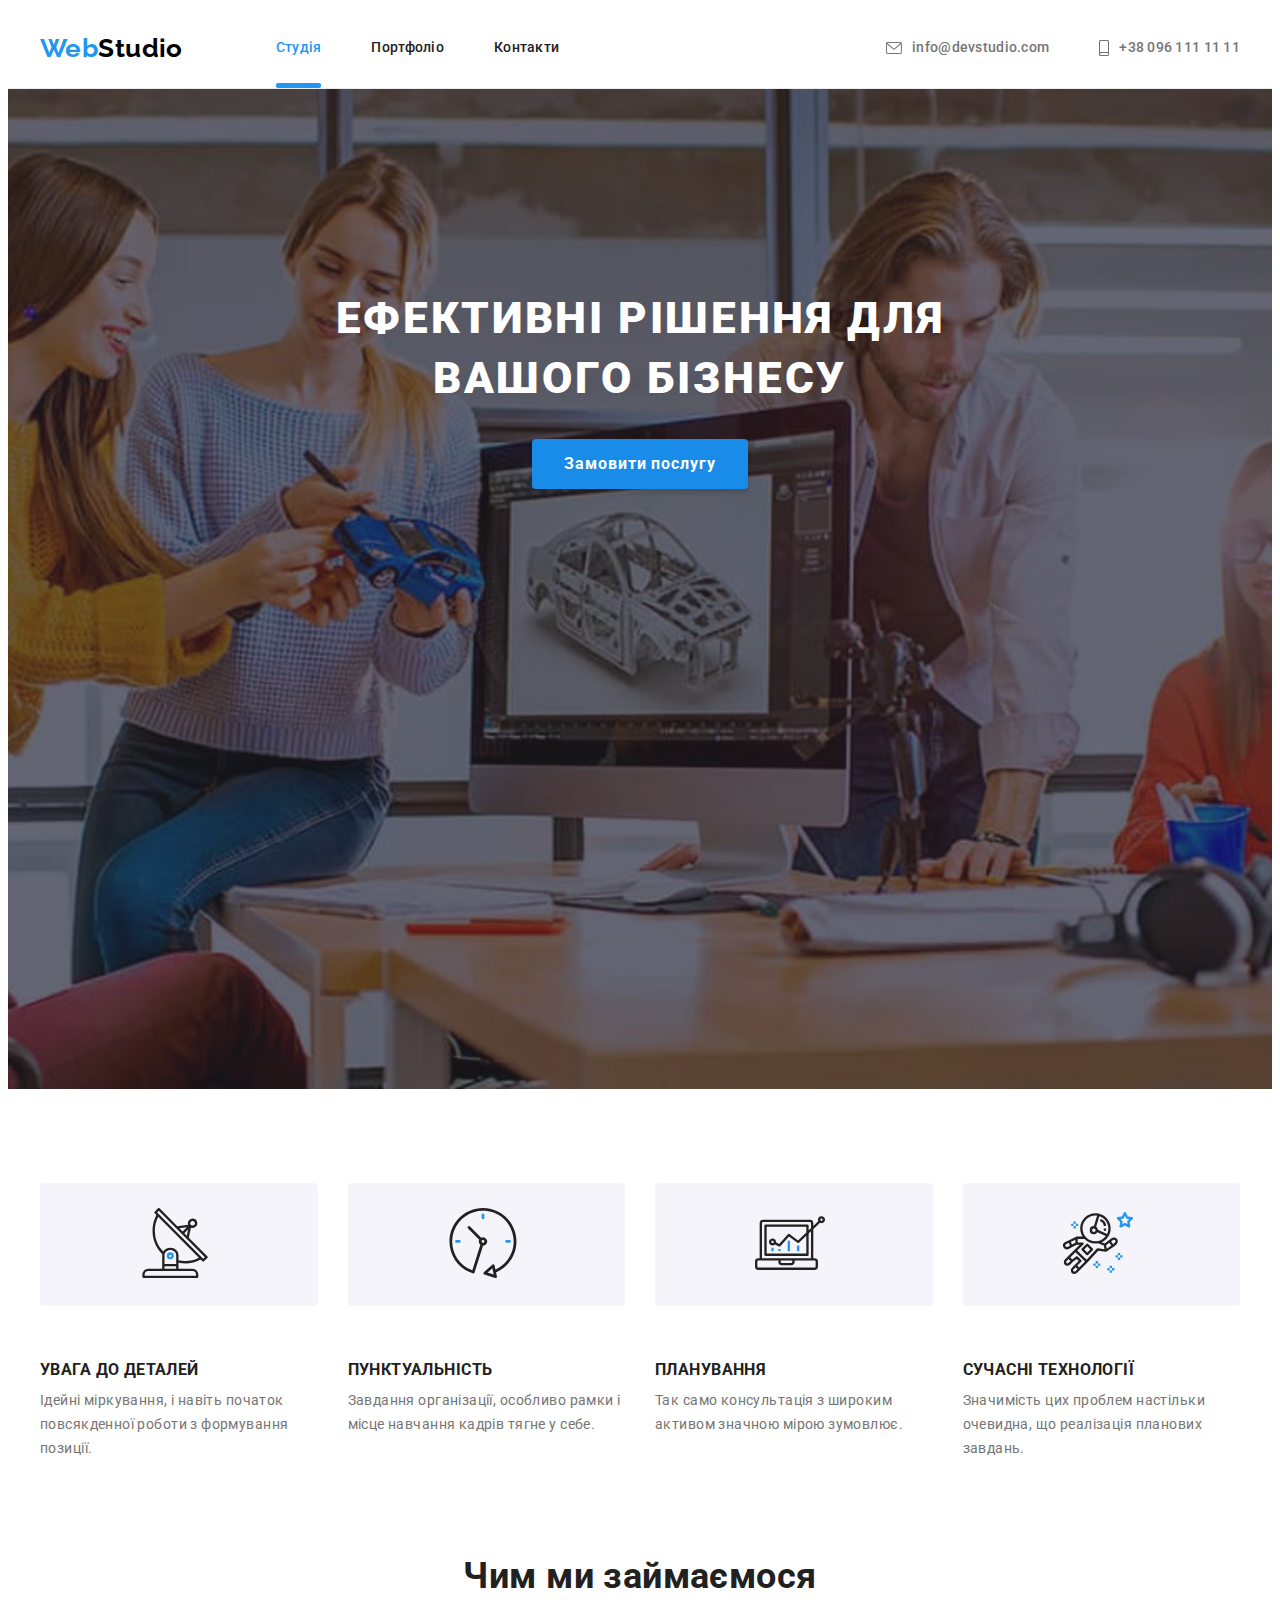
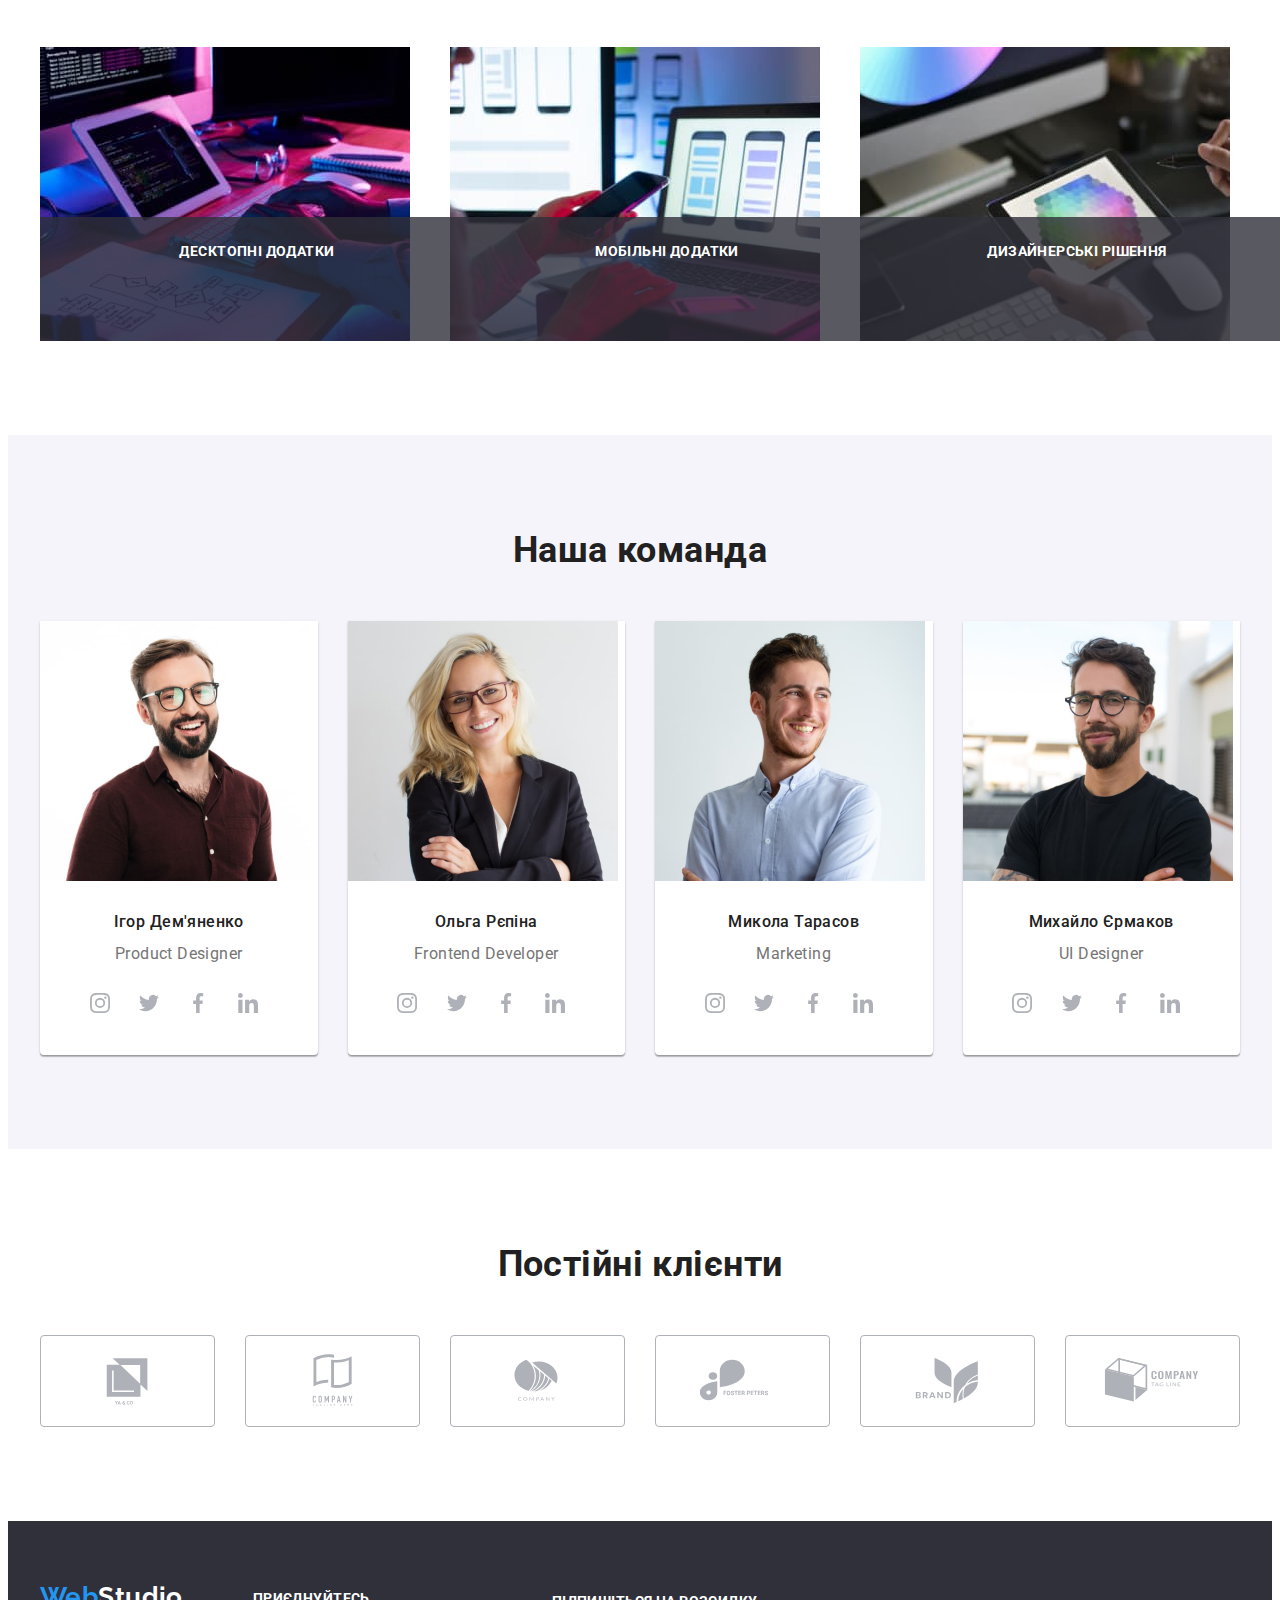
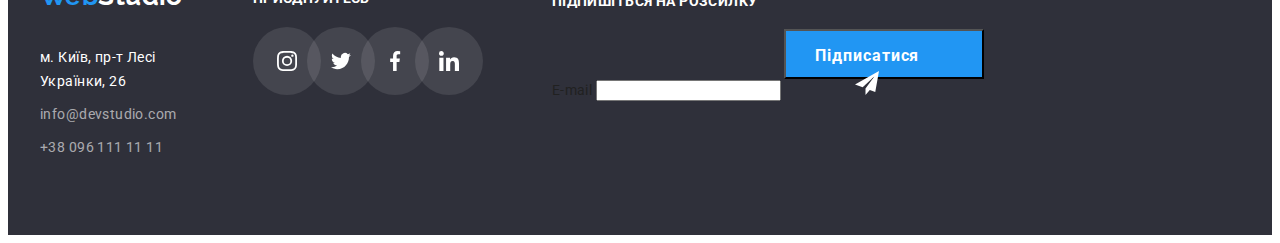
==== commit 6fa6319d: "оновлює модалку та підписатися" ====
--- a/index.html
+++ b/index.html
@@ -595,7 +595,7 @@
               <p class="subscribe-title">Підпишіться на розсилку</p>
 
               <label for="E-mail">E-mail</label>
-              <input type="" name="E-mail" id="E-mail" />
+              <input type="email" name="E-mail" id="E-mail" />
 
               <button class="button-submit" type="submit">
                 Підписатися
@@ -614,16 +614,22 @@
         <form>
           <p>Залиште свої дані, ми вам передзвонимо</p>
           <div>
-            <label>Ім'я</label>
-            <input />
+            <label for="name">Ім'я</label>
+            <input class="input" type="text" id="name"/><svg class="svg-icon" width="12" height="12">
+              <use href="./images/icons.svg#person"></use>
+            </svg>
           </div>
           <div>
-            <label>Телефон</label>
-            <input />
+            <label for="tel">Телефон</label>
+            <input class="input" type="tel" id="tel"/><svg class="svg-icon" width="13" height="13">
+              <use href="./images/icons.svg#phone"></use>
+            </svg>
           </div>
           <div>
-            <label>Пошта</label>
-            <input />
+            <label for="email">Пошта</label>
+            <input class="input" type="email" id="email"/><svg class="svg-icon" width="15" height="12">
+              <use href="./images/icons.svg#email"></use>
+            </svg>
           </div>
           <div>
             <label>Коментар</label>
--- a/css/styles.css
+++ b/css/styles.css
@@ -601,17 +601,17 @@
   fill: currentColor;
 }
 .subscribe {
-  /* display: flex; */
-  text-align: center;
-  align-items: center;
-  text-align: center;
-  wrap: no-wrap;
-  margin: 0;
-  padding: 0;
-}
-.subscribe-form {
+  display: flex;
+  margin: 0;
+  padding: 0;
+  width: 100%;
+  height: 86;
   margin-left: 93px;
   flex-wrap: nowrap;
+}
+.subscribe .subscribe-form {
+  display: inline-block;
+  width: 576px;
 }
 .subscribe-title {
   font-family: "Roboto";
@@ -632,7 +632,7 @@
   font-weight: 700;
   font-size: 16px;
   line-height: 30px;
-  display: flex;
+ margin-left: 12px;
   align-items: center;
   text-align: center;
   letter-spacing: 0.06em;
@@ -640,14 +640,19 @@
   height: 50px;
   color: #ffffff;
   background: #2196f3;
-  box-shadow: 0px 4px 4px rgba(0, 0, 0, 0.15);
-  border-radius: 4px;
+  /* box-shadow: 0px 4px 4px rgba(0, 0, 0, 0.15);
+  border-radius: 4px; */
   padding: 10px 62px 10px 28px;
   margin: 0;
 }
-/* .button-submit .svg-icon {
-  margin-left: 10px;
-} */
+.button-submit .svg-icon {
+  justify-self: start;
+  align-items: center;
+  fill: currentColor;
+ margin: 0;
+ padding: 0;
+  transition: fill 250ms var(--cubic-bezier);
+}
 
 /* BACKDROP */
 .backdrop.is-hidden {
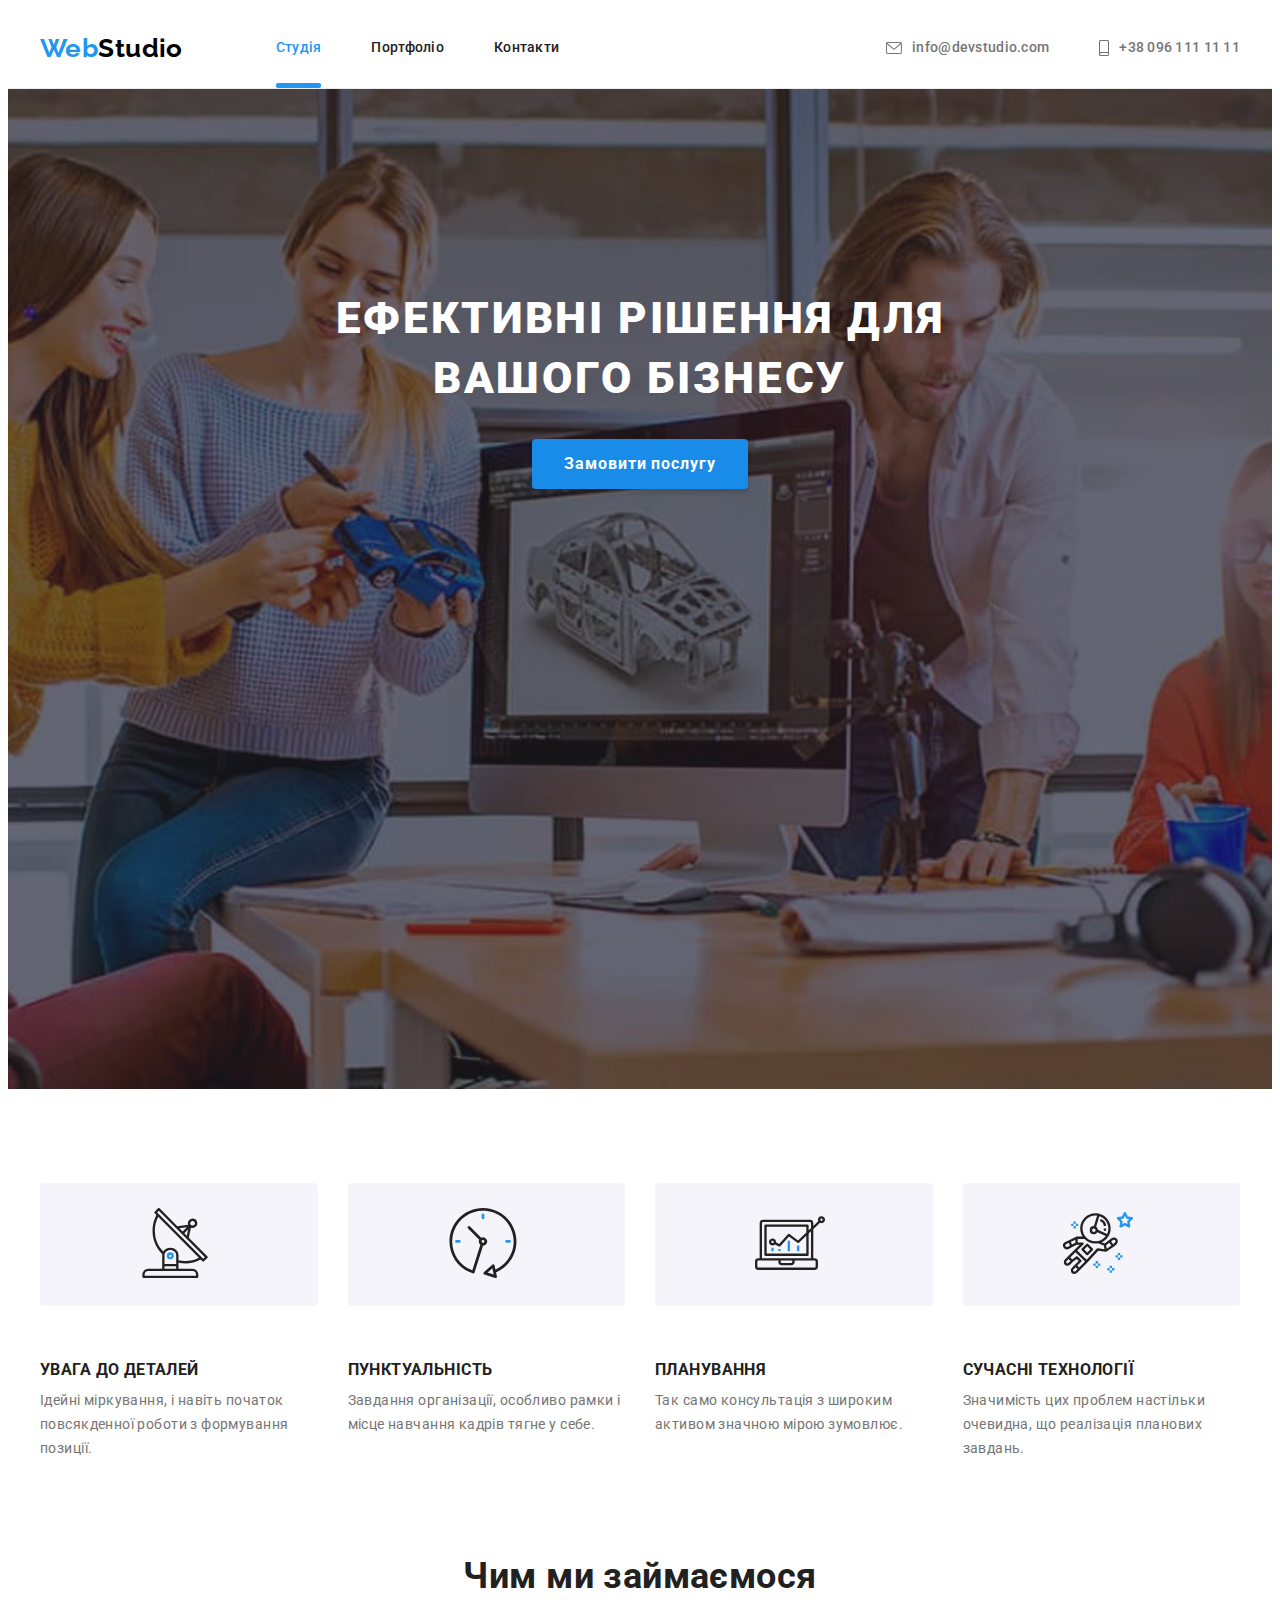
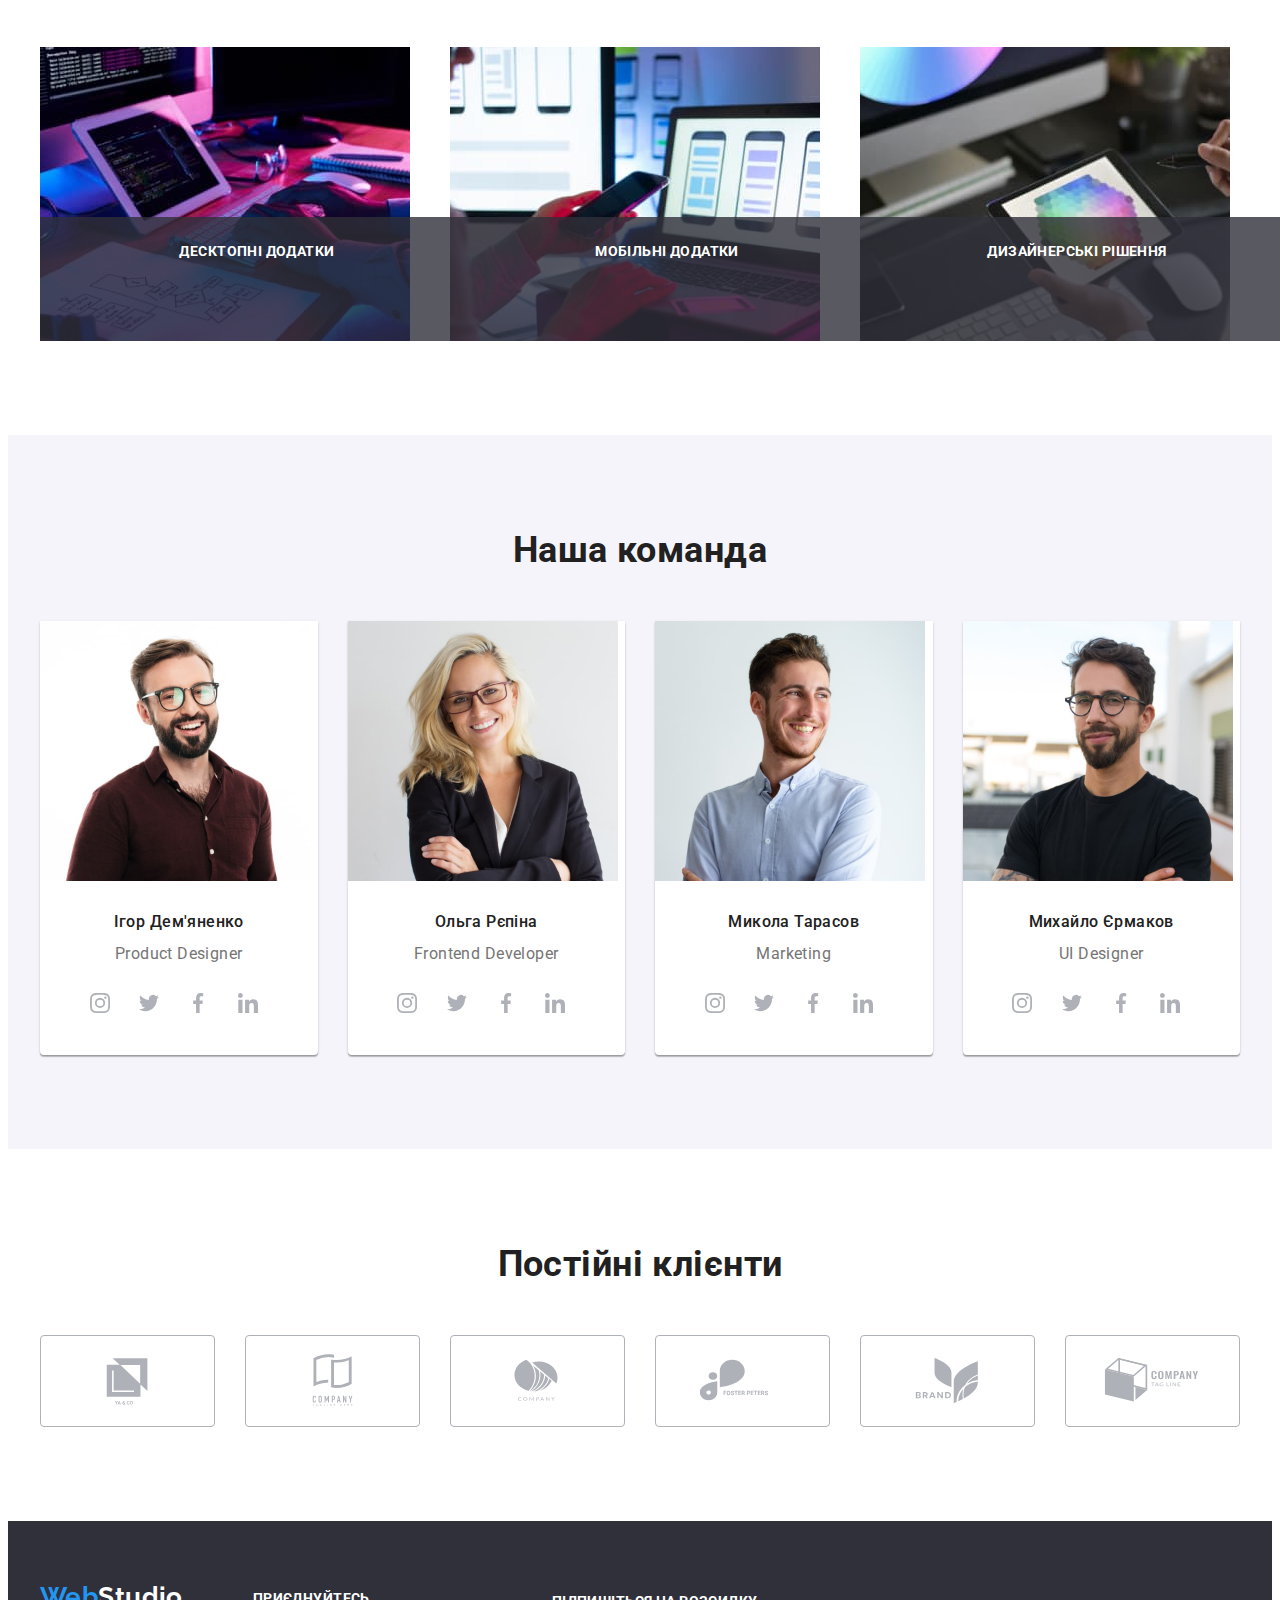
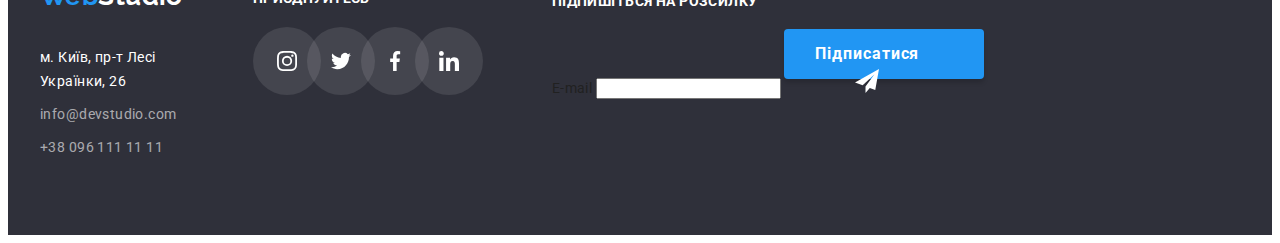
==== commit 12d9f1ef: "update form" ====
--- a/index.html
+++ b/index.html
@@ -611,36 +611,36 @@
     <!-- MODAL -->
     <div class="backdrop is-hidden" data-modal>
       <div class="modal">
-        <form>
-          <p>Залиште свої дані, ми вам передзвонимо</p>
+        <form class="modal-form">
+          <p class="form-text">Залиште свої дані, ми вам передзвонимо</p>
           <div>
-            <label for="name">Ім'я</label>
-            <input class="input" type="text" id="name"/><svg class="svg-icon" width="12" height="12">
+            <label class="form-label" for="name">Ім'я</label>
+            <input class="form-input" type="text" id="name"/><svg class="svg-icon" width="12" height="12">
               <use href="./images/icons.svg#person"></use>
             </svg>
           </div>
           <div>
-            <label for="tel">Телефон</label>
-            <input class="input" type="tel" id="tel"/><svg class="svg-icon" width="13" height="13">
+            <label class="form-label" for="tel">Телефон</label>
+            <input class="form-input" type="tel" id="tel"/><svg class="svg-icon" width="13" height="13">
               <use href="./images/icons.svg#phone"></use>
             </svg>
           </div>
           <div>
-            <label for="email">Пошта</label>
-            <input class="input" type="email" id="email"/><svg class="svg-icon" width="15" height="12">
+            <label class="form-label" for="email">Пошта</label>
+            <input class="form-input" type="email" id="email"/><svg class="svg-icon" width="15" height="12">
               <use href="./images/icons.svg#email"></use>
             </svg>
           </div>
           <div>
-            <label>Коментар</label>
-            <input />
+            <label  class="form-label" for="comment">Коментар</label>
+            <input class="form-comment" placeholder="Введіть текст" type="text" id="comment" />
           </div>
           <div>
-            <label
-              >Погоджуюся з розсилкою та приймаю <a>Умови договору</a>
+            <label class="form-label" for="consent"
+              >Погоджуюся з розсилкою та приймаю <a class="form-link" href="">Умови договору</a>
             </label>
-            <input />
-            <button type="submit">Відправити</button>
+            <input class="form-consent" type="text" id="consent"/>
+            <button class="form-button" type="submit">Відправити</button>
           </div>
         </form>
         <button class="modal-close" data-modal-close>
--- a/css/styles.css
+++ b/css/styles.css
@@ -632,7 +632,7 @@
   font-weight: 700;
   font-size: 16px;
   line-height: 30px;
- margin-left: 12px;
+  margin-left: 12px;
   align-items: center;
   text-align: center;
   letter-spacing: 0.06em;
@@ -640,17 +640,15 @@
   height: 50px;
   color: #ffffff;
   background: #2196f3;
-  /* box-shadow: 0px 4px 4px rgba(0, 0, 0, 0.15);
-  border-radius: 4px; */
+  box-shadow: 0px 4px 4px rgba(0, 0, 0, 0.15);
+  border-radius: 4px;
   padding: 10px 62px 10px 28px;
   margin: 0;
+  cursor: pointer;
+  border: none;
 }
 .button-submit .svg-icon {
-  justify-self: start;
-  align-items: center;
   fill: currentColor;
- margin: 0;
- padding: 0;
   transition: fill 250ms var(--cubic-bezier);
 }
 
@@ -696,6 +694,90 @@
   border: 1px solid var(--btn-p-box-shadow-one);
   border-radius: 50%;
 }
+.modal-form {
+  width: 100%;
+  padding: 40px;
+}
+.form-text {
+  font-family: "Roboto";
+  font-style: normal;
+  font-weight: 700;
+  font-size: 20px;
+  line-height: 23px;
+  text-align: center;
+  letter-spacing: 0.03em;
+  color: #212121;
+  margin-bottom: 12px;
+}
+.form-label {
+  font-family: 'Roboto';
+font-style: normal;
+font-weight: 400;
+font-size: 12px;
+line-height: 14px;
+/* identical to box height */
+
+letter-spacing: 0.01em;
+
+color: #757575;
+}
+.form-input {
+  width: 100%;
+  height: 40px;
+  margin: 0;
+  padding: 0;
+  padding-left: 25px;
+  margin-top: 4px;
+  margin-bottom: 10px;
+  background: #ffffff;
+  border: 1px solid rgba(33, 33, 33, 0.2);
+  border-radius: 4px;
+}
+.form-comment {
+  width: 100%;
+  height: 138px;
+  margin: 0;
+  padding: 0;
+  margin-top: 4px;
+  margin-bottom: 20px;
+  background: #ffffff;
+  border: 1px solid rgba(33, 33, 33, 0.2);
+  border-radius: 4px;
+}
+.form-comment::placeholder {
+  top: 0;
+  left: 0;
+  font-family: 'Roboto';
+font-style: normal;
+font-weight: 400;
+font-size: 12px;
+line-height: 14px;
+letter-spacing: 0.01em;
+padding-bottom: 90px;
+color: rgba(117, 117, 117, 0.5);
+
+  padding: 12px 16px;
+}
+.form-button {
+  font-family: "Roboto";
+  font-style: normal;
+  font-weight: 700;
+  font-size: 16px;
+  line-height: 30px;
+  display: flex;
+  align-items: center;
+  text-align: center;
+  letter-spacing: 0.06em;
+  color: #ffffff;
+  padding: 10px 52px;
+  margin: auto;
+  margin-bottom: 40px;
+  background: #2196f3;
+  box-shadow: 0px 4px 4px rgba(0, 0, 0, 0.15);
+  border-radius: 4px;
+  cursor: pointer;
+  border: none;
+}
 /* PORTFOLIO */
 /* PROJECTS */
 .btn-projects {
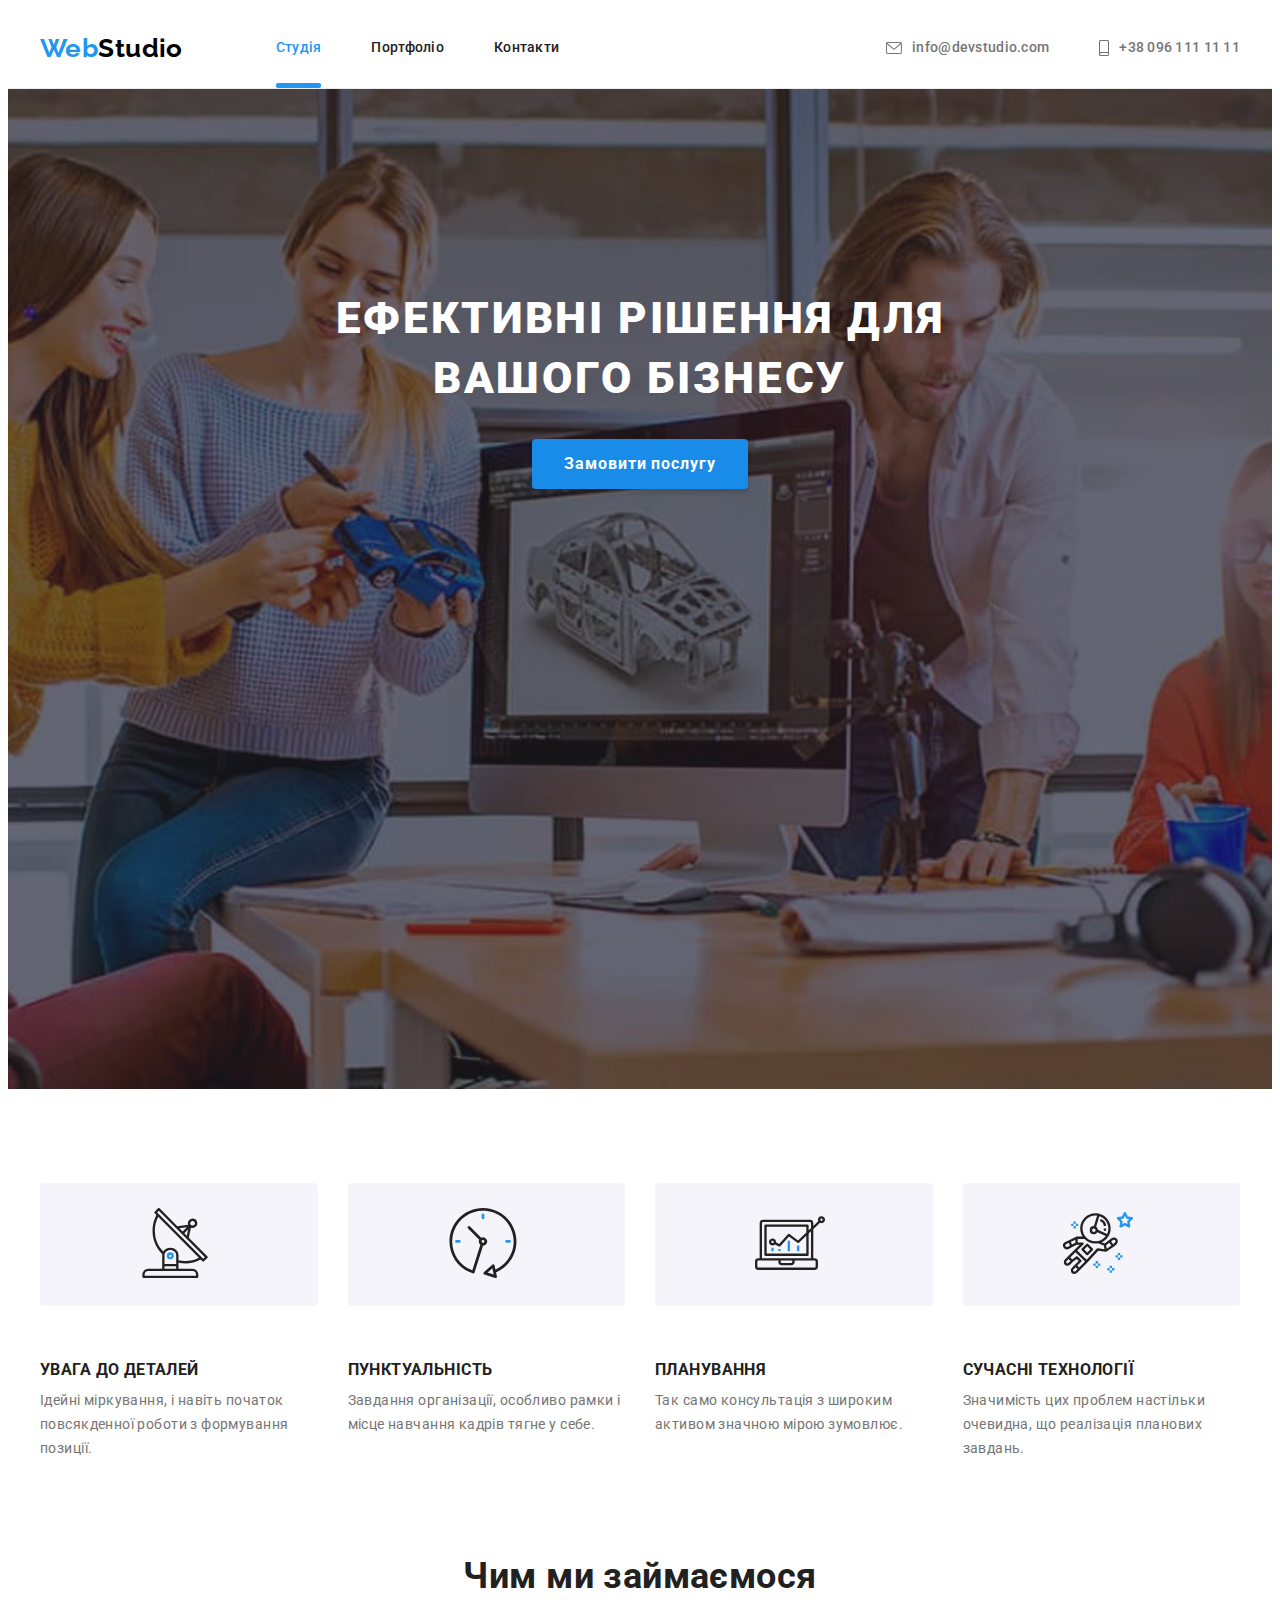
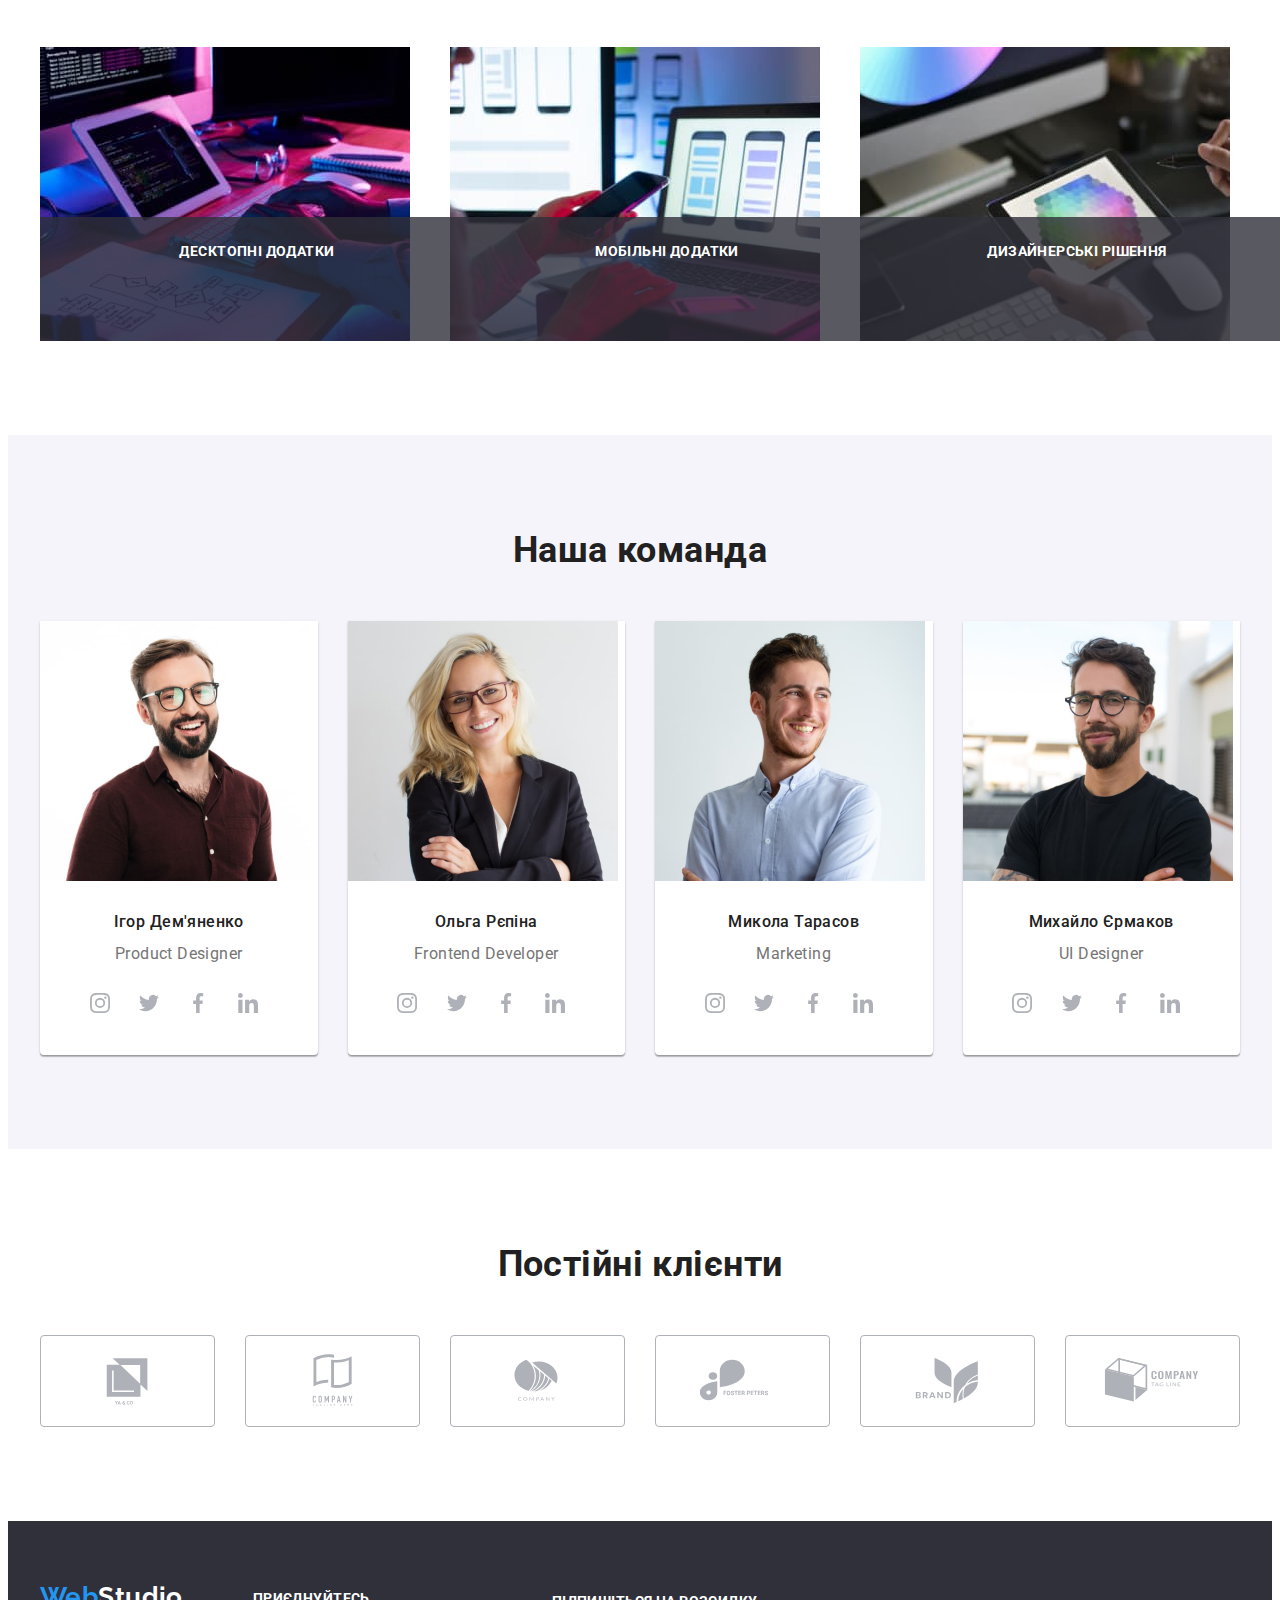
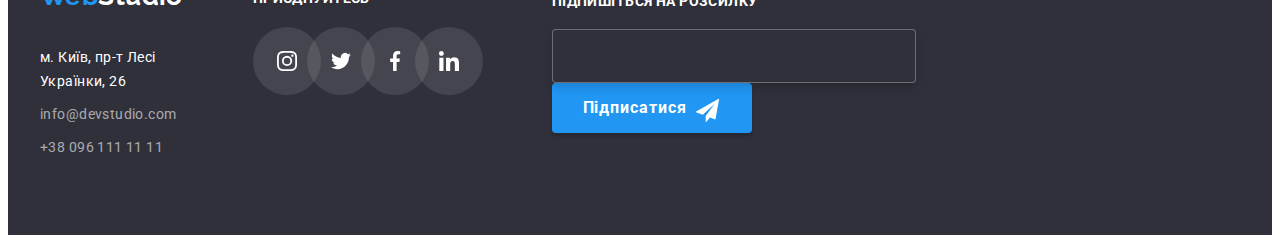
==== commit 78432121: "update footer" ====
--- a/index.html
+++ b/index.html
@@ -594,12 +594,17 @@
             <form class="subscribe-form">
               <p class="subscribe-title">Підпишіться на розсилку</p>
 
-              <label for="E-mail">E-mail</label>
-              <input type="email" name="E-mail" id="E-mail" />
+              <label class="subscribe-label" for="E-mail">E-mail</label>
+              <input
+                class="subscribe-input"
+                type="email"
+                name="E-mail"
+                id="E-mail"
+              />
 
               <button class="button-submit" type="submit">
                 Підписатися
-                <svg class="svg-icon" width="24" height="24">
+                <svg class="svg-icon" width="24" height="25">
                   <use href="./images/icons.svg#icon-send"></use>
                 </svg>
               </button>
@@ -613,36 +618,57 @@
       <div class="modal">
         <form class="modal-form">
           <p class="form-text">Залиште свої дані, ми вам передзвонимо</p>
-          <div>
-            <label class="form-label" for="name">Ім'я</label>
-            <input class="form-input" type="text" id="name"/><svg class="svg-icon" width="12" height="12">
-              <use href="./images/icons.svg#person"></use>
-            </svg>
-          </div>
-          <div>
-            <label class="form-label" for="tel">Телефон</label>
-            <input class="form-input" type="tel" id="tel"/><svg class="svg-icon" width="13" height="13">
-              <use href="./images/icons.svg#phone"></use>
-            </svg>
-          </div>
-          <div>
-            <label class="form-label" for="email">Пошта</label>
-            <input class="form-input" type="email" id="email"/><svg class="svg-icon" width="15" height="12">
-              <use href="./images/icons.svg#email"></use>
-            </svg>
-          </div>
-          <div>
-            <label  class="form-label" for="comment">Коментар</label>
-            <input class="form-comment" placeholder="Введіть текст" type="text" id="comment" />
-          </div>
-          <div>
-            <label class="form-label" for="consent"
-              >Погоджуюся з розсилкою та приймаю <a class="form-link" href="">Умови договору</a>
-            </label>
-            <input class="form-consent" type="text" id="consent"/>
-            <button class="form-button" type="submit">Відправити</button>
-          </div>
+          <label class="form-label"
+            >Ім'я <input class="form-input" type="text" required /><svg
+              class="svg-icon"
+              width="12"
+              height="12"
+            >
+              <use href="./images/icons.svg#person"></use></svg
+          ></label>
+
+          <label class="form-label"
+            >Телефон<input class="form-input" type="tel" required /><svg
+              class="svg-icon"
+              width="13"
+              height="13"
+            >
+              <use href="./images/icons.svg#phone"></use></svg
+          ></label>
+
+          <label class="form-label"
+            >Пошта<input class="form-input" type="email" required /><svg
+              class="svg-icon"
+              width="15"
+              height="12"
+            >
+              <use href="./images/icons.svg#email"></use></svg
+          ></label>
+
+          <label class="form-label comment" for="comment">Коментар</label>
+          <textarea
+            class="form-comment"
+            name="comment"
+            id="comment"
+            rows="8"
+            placeholder="Введіть текст"
+            required
+          ></textarea>
+
+          <label class="checkbox-label"
+            ><input
+              class="form-consent checkbox"
+              type="checkbox"
+              name="checkbox"
+              required
+            /><span class="checkbox-icon"></span>Погоджуюся з розсилкою та
+            приймаю
+            <a class="form-link" href="">Умови договору</a>
+          </label>
+
+          <button class="form-button" type="submit">Відправити</button>
         </form>
+
         <button class="modal-close" data-modal-close>
           <svg width="18" height="18">
             <use href="./images/icons.svg#close-black-18dp"></use>
--- a/css/styles.css
+++ b/css/styles.css
@@ -609,7 +609,8 @@
   margin-left: 93px;
   flex-wrap: nowrap;
 }
-.subscribe .subscribe-form {
+.subscribe-form {
+  position: relative;
   display: inline-block;
   width: 576px;
 }
@@ -625,6 +626,29 @@
 
   margin-bottom: 20px;
   color: #ffffff;
+}
+.subscribe-label {
+  position: absolute;
+  font-family: 'Roboto';
+font-style: normal;
+font-weight: 400;
+font-size: 16px;
+line-height: 20px;
+display: flex;
+align-items: center;
+padding: 15px 295px 15px 16px;
+letter-spacing: 0.03em;
+/* color: rgba(255, 255, 255, 0.6); */
+color: red;
+}
+.subscribe-input {
+width: 358px;
+height: 50px;
+margin-right: 12px;
+border: 1px solid rgba(255, 255, 255, 0.3);
+filter: drop-shadow(0px 4px 4px rgba(0, 0, 0, 0.15));
+border-radius: 4px;
+background: #2F303A;
 }
 .button-submit {
   font-family: "Roboto";
@@ -647,7 +671,12 @@
   cursor: pointer;
   border: none;
 }
+
 .button-submit .svg-icon {
+  transform: translate(280%, -100%);
+  width: 24px;
+  height: 25px;
+  margin-left: 10px;
   fill: currentColor;
   transition: fill 250ms var(--cubic-bezier);
 }
@@ -672,9 +701,10 @@
 .modal {
   position: absolute;
   width: 528px;
-  height: 581px;
+  min-height: 581px;
   left: 50%;
   top: 56%;
+  padding: 40px;
   transform: translate(-50%, -50%);
   background: var(--hero-footer);
   box-shadow: 0px 1px 3px var(--team-bth-p-box-shadow),
@@ -693,10 +723,16 @@
   background: var(--hero-footer);
   border: 1px solid var(--btn-p-box-shadow-one);
   border-radius: 50%;
-}
+  transition: fill 250ms var(--cubic-bezier);
+}
+.modal-close:hover,
+.modal-close:focus {
+  fill: #2196f3;
+  cursor: pointer;
+}
+
 .modal-form {
   width: 100%;
-  padding: 40px;
 }
 .form-text {
   font-family: "Roboto";
@@ -710,54 +746,135 @@
   margin-bottom: 12px;
 }
 .form-label {
-  font-family: 'Roboto';
-font-style: normal;
-font-weight: 400;
-font-size: 12px;
-line-height: 14px;
-/* identical to box height */
-
-letter-spacing: 0.01em;
-
-color: #757575;
+  font-family: "Roboto";
+  font-style: normal;
+  font-weight: 400;
+  font-size: 12px;
+  line-height: 14px;
+  letter-spacing: 0.01em;
+  color: #757575;
+  position: relative;
+  margin: 0;
+  padding: 0;
+}
+.form-label:hover > .form-input {
+  cursor: pointer;
+  border: 1px solid #2196f3;
+  border-radius: 4px;
+}
+.form-label:focus-within > .svg-icon {
+  fill: #2196f3;
+  cursor: pointer;
 }
 .form-input {
   width: 100%;
   height: 40px;
   margin: 0;
   padding: 0;
-  padding-left: 25px;
+  padding-left: 42px;
   margin-top: 4px;
   margin-bottom: 10px;
   background: #ffffff;
   border: 1px solid rgba(33, 33, 33, 0.2);
   border-radius: 4px;
 }
+.form-label .svg-icon {
+  position: absolute;
+  top: 50%;
+  left: 12px;
+  display: inline-block;
+  width: 18px;
+  height: 18px;
+  transform: translateY(30%);
+}
+.comment {
+  font-family: "Roboto";
+  font-style: normal;
+  font-weight: 400;
+  font-size: 12px;
+  line-height: 14px;
+  letter-spacing: 0.01em;
+
+  color: rgba(117, 117, 117, 0.5);
+}
+.form-label.comment {
+  font-family: "Roboto";
+  font-style: normal;
+  font-weight: 400;
+  font-size: 12px;
+  line-height: 14px;
+  letter-spacing: 0.01em;
+  color: #757575;
+}
 .form-comment {
   width: 100%;
   height: 138px;
-  margin: 0;
-  padding: 0;
+  padding: 12px 16px;
   margin-top: 4px;
   margin-bottom: 20px;
   background: #ffffff;
   border: 1px solid rgba(33, 33, 33, 0.2);
   border-radius: 4px;
 }
+textarea {
+  resize: none;
+}
 .form-comment::placeholder {
-  top: 0;
-  left: 0;
-  font-family: 'Roboto';
-font-style: normal;
-font-weight: 400;
-font-size: 12px;
-line-height: 14px;
-letter-spacing: 0.01em;
-padding-bottom: 90px;
-color: rgba(117, 117, 117, 0.5);
-
-  padding: 12px 16px;
-}
+  font-family: "Roboto";
+  font-style: normal;
+  font-weight: 400;
+  font-size: 12px;
+  line-height: 14px;
+  letter-spacing: 0.01em;
+  padding-bottom: 90px;
+  color: rgba(117, 117, 117, 0.5);
+}
+.checkbox {
+  -webkit-appearance: none;
+  -moz-appearance: none;
+  appearance: none;
+  position: absolute;
+}
+.checkbox-label {
+  display: inline-block;
+  margin-bottom: 30px;
+}
+.checkbox-icon {
+  display: inline-block;
+  width: 16px;
+  height: 15px;
+  border: 2px solid #212121;
+  margin-right: 7px;
+}
+.checkbox:checked + .checkbox-icon {
+  background-image: url("../images/icon_check.svg");
+  background-size: contain;
+  background-repeat: no-repeat;
+  background-position: 50% 50%;
+  background-color: #2196f3;
+  border-color: transparent;
+  background-origin: border-box;
+}
+.form-consent {
+  font-family: "Roboto";
+  font-style: normal;
+  font-weight: 400;
+  font-size: 14px;
+  line-height: 24px;
+  letter-spacing: 0.03em;
+  color: #757575;
+}
+.form-link {
+  font-family: "Roboto";
+  font-style: normal;
+  font-weight: 400;
+  font-size: 14px;
+  line-height: 24px;
+  letter-spacing: 0.03em;
+  text-decoration-line: underline;
+  color: #2196f3;
+}
+
 .form-button {
   font-family: "Roboto";
   font-style: normal;
@@ -771,12 +888,18 @@
   color: #ffffff;
   padding: 10px 52px;
   margin: auto;
-  margin-bottom: 40px;
+  transition: box-shadow 250ms var(--cubic-bezier);
   background: #2196f3;
   box-shadow: 0px 4px 4px rgba(0, 0, 0, 0.15);
   border-radius: 4px;
   cursor: pointer;
   border: none;
+}
+.form-button:hover,
+.form-button:focus {
+  background: #188ce8;
+  box-shadow: 0px 4px 4px rgba(0, 0, 0, 0.15);
+  border-radius: 4px;
 }
 /* PORTFOLIO */
 /* PROJECTS */
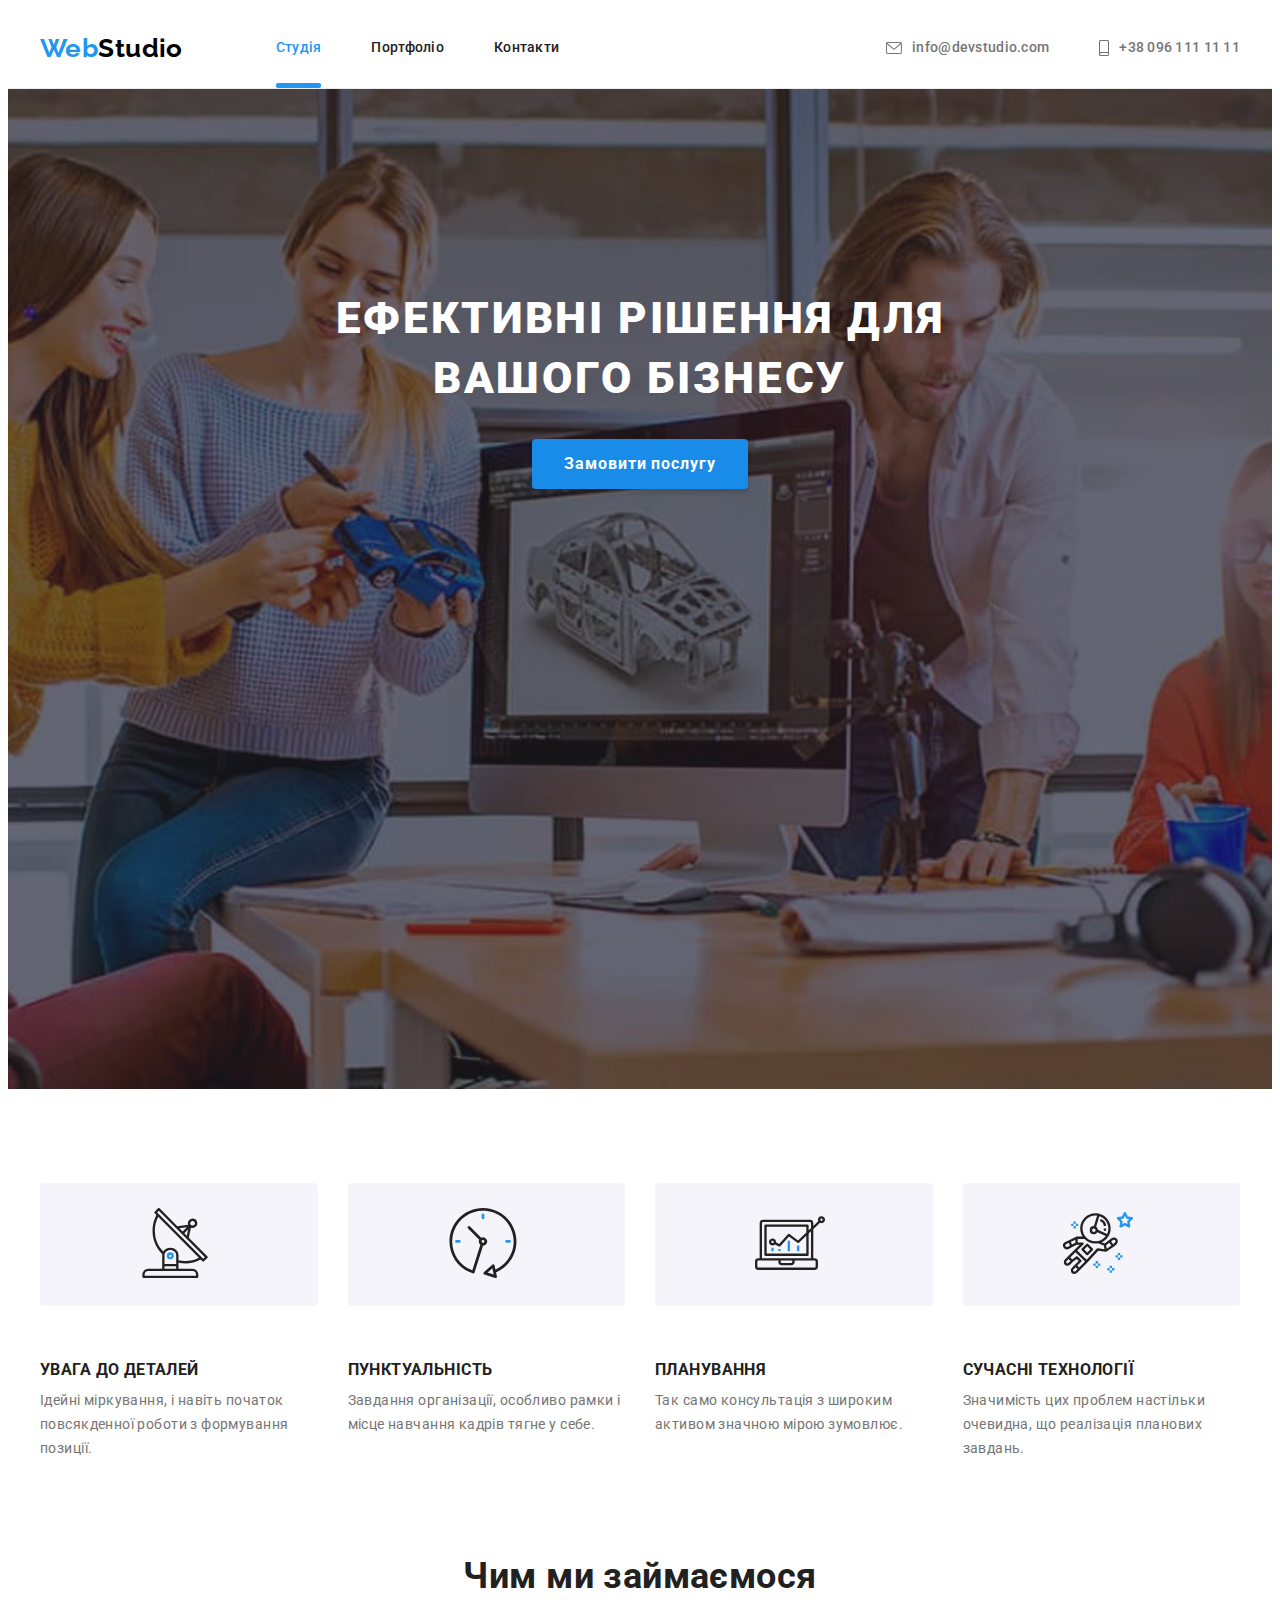
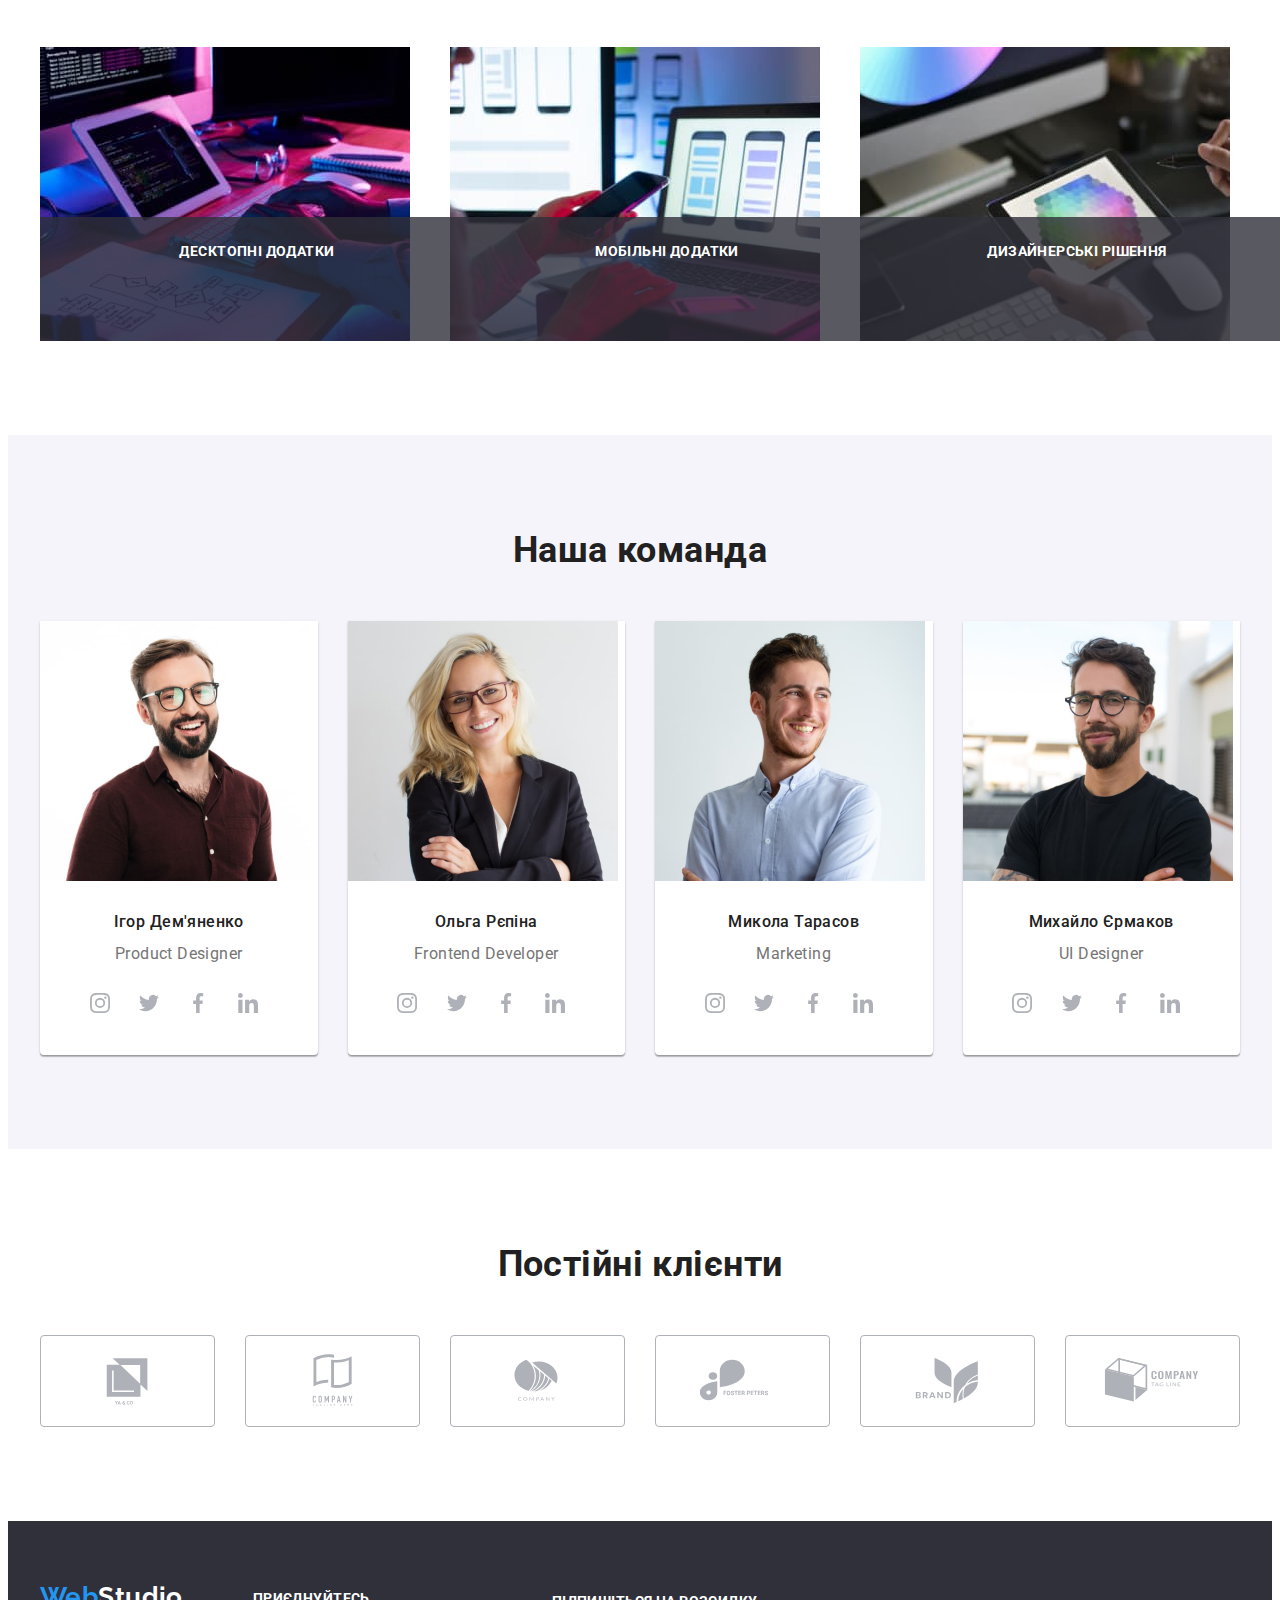
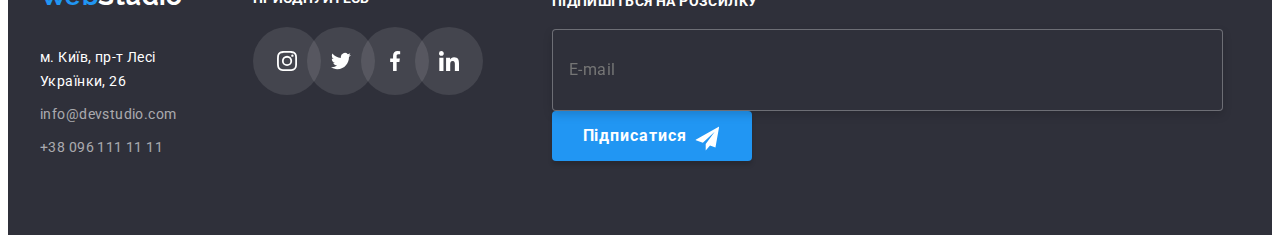
==== commit 943ef31b: "all" ====
--- a/index.html
+++ b/index.html
@@ -600,6 +600,7 @@
                 type="email"
                 name="E-mail"
                 id="E-mail"
+                placeholder="E-mail"
               />
 
               <button class="button-submit" type="submit">
--- a/css/styles.css
+++ b/css/styles.css
@@ -629,26 +629,26 @@
 }
 .subscribe-label {
   position: absolute;
-  font-family: 'Roboto';
-font-style: normal;
-font-weight: 400;
-font-size: 16px;
-line-height: 20px;
-display: flex;
-align-items: center;
-padding: 15px 295px 15px 16px;
-letter-spacing: 0.03em;
-/* color: rgba(255, 255, 255, 0.6); */
-color: red;
+  display: flex;
+  align-items: center;
 }
 .subscribe-input {
-width: 358px;
-height: 50px;
-margin-right: 12px;
-border: 1px solid rgba(255, 255, 255, 0.3);
-filter: drop-shadow(0px 4px 4px rgba(0, 0, 0, 0.15));
-border-radius: 4px;
-background: #2F303A;
+  width: 358px;
+  height: 50px;
+  margin-right: 12px;
+  font-family: "Roboto";
+  font-style: normal;
+  font-weight: 400;
+  font-size: 16px;
+  line-height: 20px;
+
+  padding: 15px 295px 15px 16px;
+  letter-spacing: 0.03em;
+  color: rgba(255, 255, 255, 0.6);
+  border: 1px solid rgba(255, 255, 255, 0.3);
+  filter: drop-shadow(0px 4px 4px rgba(0, 0, 0, 0.15));
+  border-radius: 4px;
+  background: #2f303a;
 }
 .button-submit {
   font-family: "Roboto";
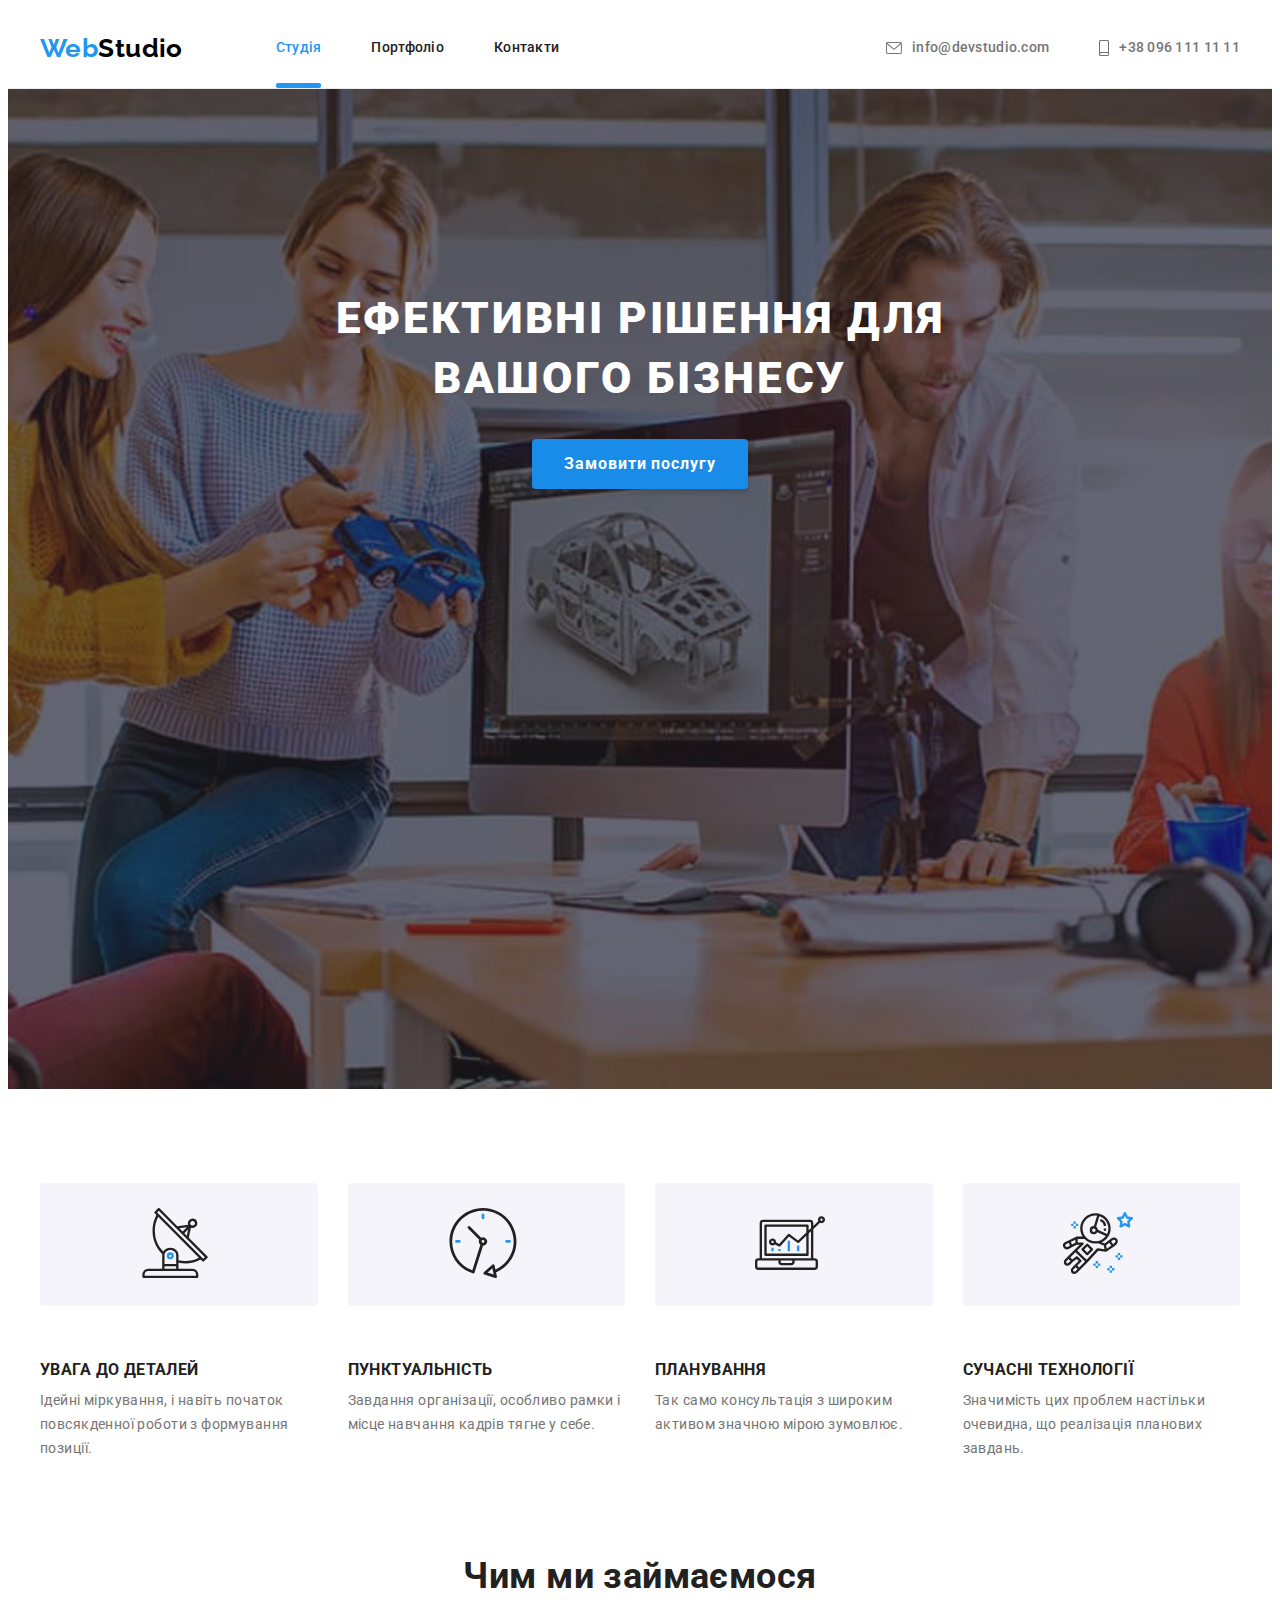
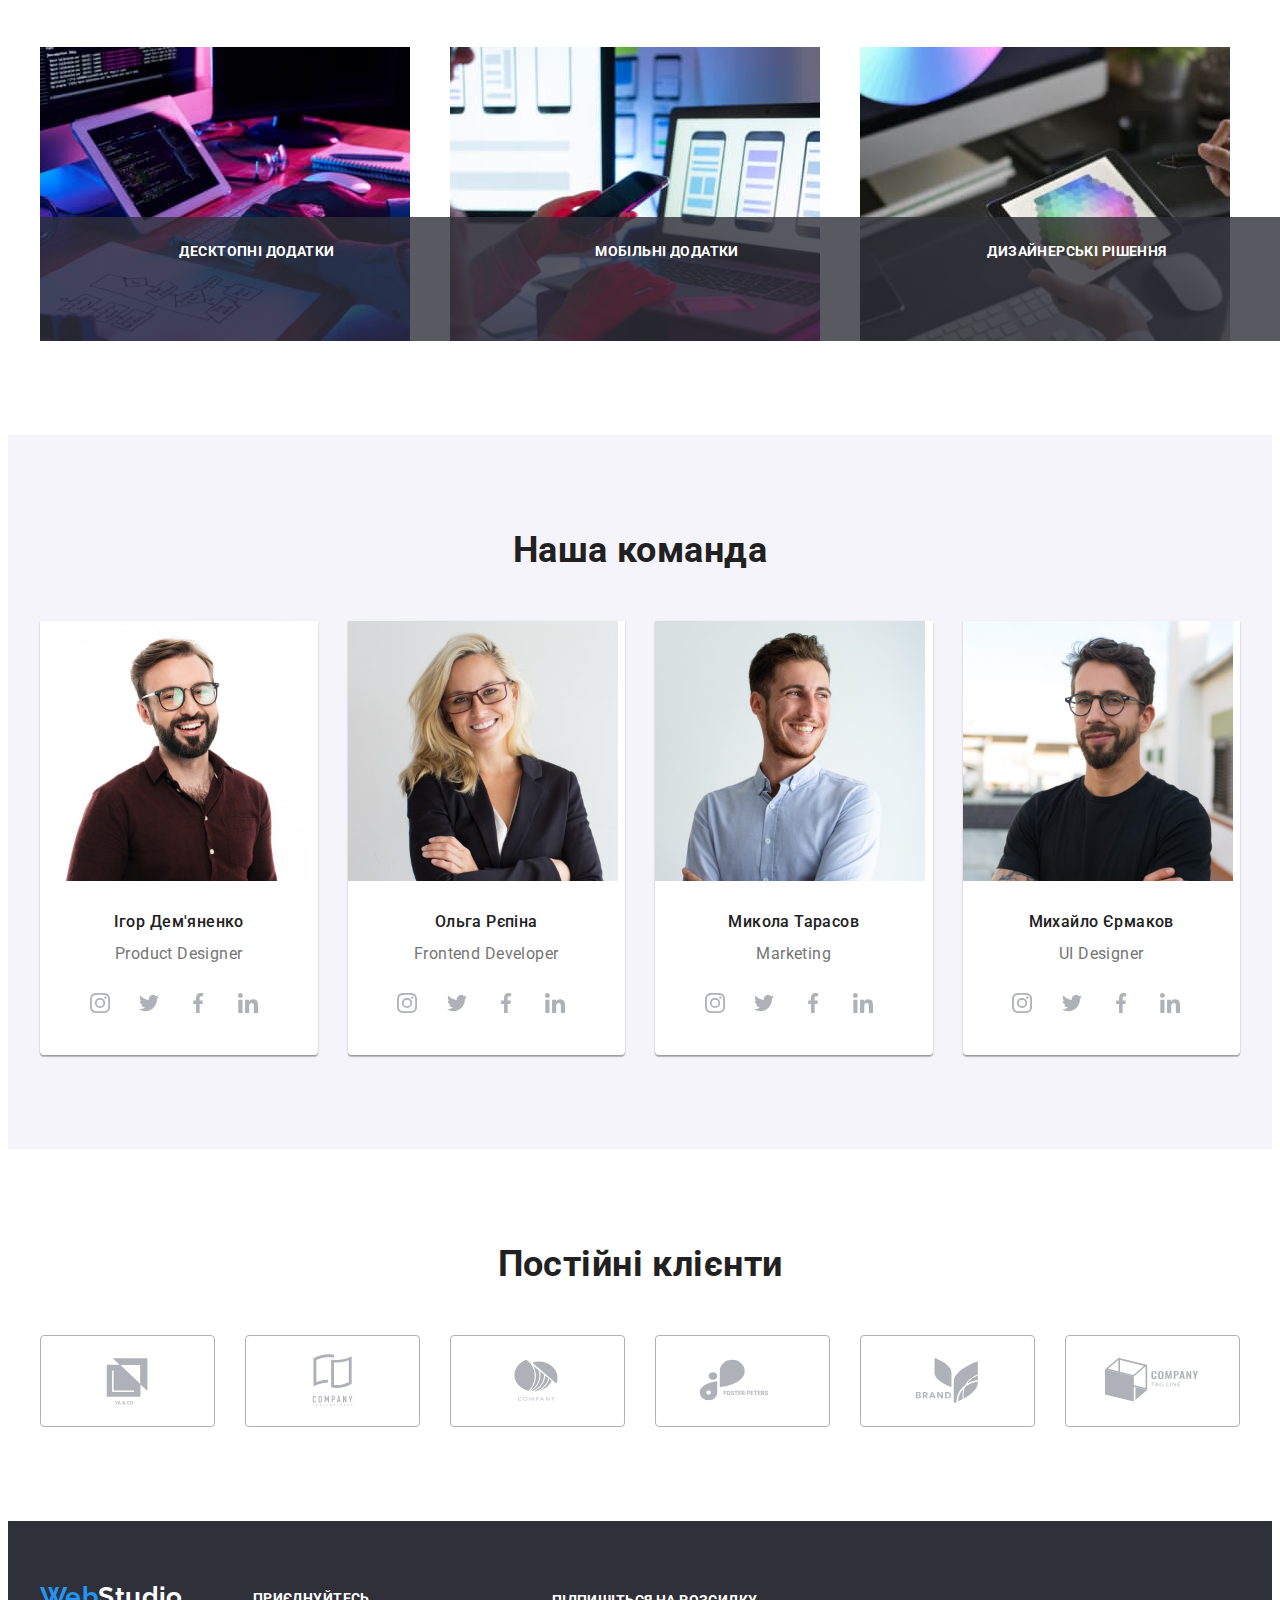
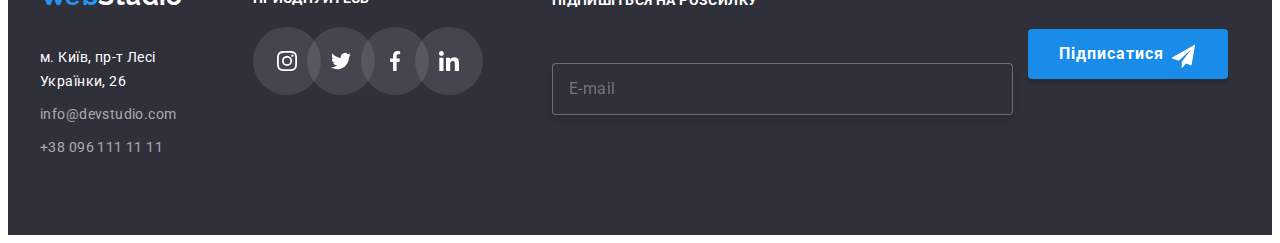
==== commit c43c1ab4: "виправляє зауваження ментора" ====
--- a/index.html
+++ b/index.html
@@ -594,7 +594,9 @@
             <form class="subscribe-form">
               <p class="subscribe-title">Підпишіться на розсилку</p>
 
-              <label class="subscribe-label" for="E-mail">E-mail</label>
+              <label class="subscribe-label visually-hidden" for="E-mail"
+                >E-mail</label
+              >
               <input
                 class="subscribe-input"
                 type="email"
@@ -621,27 +623,27 @@
           <p class="form-text">Залиште свої дані, ми вам передзвонимо</p>
           <label class="form-label"
             >Ім'я <input class="form-input" type="text" required /><svg
-              class="svg-icon"
               width="12"
               height="12"
+              class="svg-icon"
             >
               <use href="./images/icons.svg#person"></use></svg
           ></label>
 
           <label class="form-label"
             >Телефон<input class="form-input" type="tel" required /><svg
-              class="svg-icon"
               width="13"
               height="13"
+              class="svg-icon"
             >
               <use href="./images/icons.svg#phone"></use></svg
           ></label>
 
           <label class="form-label"
             >Пошта<input class="form-input" type="email" required /><svg
-              class="svg-icon"
               width="15"
               height="12"
+              class="svg-icon"
             >
               <use href="./images/icons.svg#email"></use></svg
           ></label>
--- a/css/styles.css
+++ b/css/styles.css
@@ -38,6 +38,9 @@
   --overlay-box-bg: rgba(33, 150, 243, 0.9);
   --cubic-bezier: cubic-bezier(0.4, 0, 0.2, 1);
   --img-text-bg: rgba(47, 48, 58, 0.8);
+  --subscribe-border: rgba(255, 255, 255, 0.3);
+  --form-input-border: rgba(33, 33, 33, 0.2);
+  --comment-color: rgba(117, 117, 117, 0.5);
 }
 /* HIDDEN */
 .visually-hidden {
@@ -612,20 +615,20 @@
 .subscribe-form {
   position: relative;
   display: inline-block;
-  width: 576px;
+  width: 100%;
 }
 .subscribe-title {
   font-family: "Roboto";
   font-style: normal;
   font-weight: 700;
   font-size: 14px;
-  line-height: 16px;
+  line-height: 1.14;
   letter-spacing: 0.03em;
   text-transform: uppercase;
   padding-top: 72px;
 
   margin-bottom: 20px;
-  color: #ffffff;
+  color: var(--hero-footer);
 }
 .subscribe-label {
   position: absolute;
@@ -633,43 +636,52 @@
   align-items: center;
 }
 .subscribe-input {
-  width: 358px;
-  height: 50px;
+  width: 443px;
   margin-right: 12px;
   font-family: "Roboto";
   font-style: normal;
   font-weight: 400;
   font-size: 16px;
-  line-height: 20px;
-
-  padding: 15px 295px 15px 16px;
+  line-height: 1.25;
+  padding: 15px 0 15px 16px;
   letter-spacing: 0.03em;
-  color: rgba(255, 255, 255, 0.6);
-  border: 1px solid rgba(255, 255, 255, 0.3);
-  filter: drop-shadow(0px 4px 4px rgba(0, 0, 0, 0.15));
-  border-radius: 4px;
-  background: #2f303a;
+  color: var(--adres-m-t-color);
+  border: 1px solid var(--subscribe-border);
+  filter: drop-shadow(0px 4px 4px var(--caption-btn-box-sadow));
+  border-radius: 4px;
+  background: var(--hero-footer-background);
+  transition: border 250ms var(--cubic-bezier);
+}
+.subscribe-input:hover {
+  cursor: pointer;
+  border: 1px solid var(--web-hover-fokus);
+  border-radius: 4px;
 }
 .button-submit {
   font-family: "Roboto";
   font-style: normal;
   font-weight: 700;
   font-size: 16px;
-  line-height: 30px;
+  line-height: 1.88;
   margin-left: 12px;
   align-items: center;
   text-align: center;
   letter-spacing: 0.06em;
   width: 200px;
   height: 50px;
-  color: #ffffff;
-  background: #2196f3;
-  box-shadow: 0px 4px 4px rgba(0, 0, 0, 0.15);
+  color: var(--hero-footer);
+  background: var(--caption-btn-h-f);
+  box-shadow: 0px 4px 4px var(--caption-btn-box-sadow);
   border-radius: 4px;
   padding: 10px 62px 10px 28px;
   margin: 0;
   cursor: pointer;
   border: none;
+  transition: bakground 250ms var(--cubic-bezier);
+}
+.button-submit:hover,
+.button-submit:focus {
+  background: var(--web-hover-fokus);
 }
 
 .button-submit .svg-icon {
@@ -718,7 +730,7 @@
   height: 30px;
   right: 8px;
   top: 8px;
-  display: block;
+  display: flex;
   padding: 6px;
   background: var(--hero-footer);
   border: 1px solid var(--btn-p-box-shadow-one);
@@ -727,7 +739,7 @@
 }
 .modal-close:hover,
 .modal-close:focus {
-  fill: #2196f3;
+  fill: var(--web-hover-fokus);
   cursor: pointer;
 }
 
@@ -739,10 +751,10 @@
   font-style: normal;
   font-weight: 700;
   font-size: 20px;
-  line-height: 23px;
+  line-height: 1.15;
   text-align: center;
   letter-spacing: 0.03em;
-  color: #212121;
+  color: var(--text-color);
   margin-bottom: 12px;
 }
 .form-label {
@@ -750,20 +762,25 @@
   font-style: normal;
   font-weight: 400;
   font-size: 12px;
-  line-height: 14px;
+  line-height: 1.17;
   letter-spacing: 0.01em;
-  color: #757575;
+  color: var(--additional-text);
   position: relative;
   margin: 0;
   padding: 0;
+  transition: border 250ms var(--cubic-bezier);
 }
 .form-label:hover > .form-input {
   cursor: pointer;
-  border: 1px solid #2196f3;
-  border-radius: 4px;
+  border: 1px solid var(--web-hover-fokus);
+  border-radius: 4px;
+}
+.form-label:hover > .svg-icon {
+  fill: var(--web-hover-fokus);
+  cursor: pointer;
 }
 .form-label:focus-within > .svg-icon {
-  fill: #2196f3;
+  fill: var(--web-hover-fokus);
   cursor: pointer;
 }
 .form-input {
@@ -774,8 +791,8 @@
   padding-left: 42px;
   margin-top: 4px;
   margin-bottom: 10px;
-  background: #ffffff;
-  border: 1px solid rgba(33, 33, 33, 0.2);
+  background: var(--hero-footer);
+  border: 1px solid var(--form-input-border);
   border-radius: 4px;
 }
 .form-label .svg-icon {
@@ -783,28 +800,27 @@
   top: 50%;
   left: 12px;
   display: inline-block;
-  width: 18px;
-  height: 18px;
-  transform: translateY(30%);
+  width: 17px;
+  height: 17px;
+  transform: translateY(50%);
 }
 .comment {
   font-family: "Roboto";
   font-style: normal;
   font-weight: 400;
   font-size: 12px;
-  line-height: 14px;
+  line-height: 1.17;
   letter-spacing: 0.01em;
-
-  color: rgba(117, 117, 117, 0.5);
+  color: var(--comment-color);
 }
 .form-label.comment {
   font-family: "Roboto";
   font-style: normal;
   font-weight: 400;
   font-size: 12px;
-  line-height: 14px;
+  line-height: 1.17;
   letter-spacing: 0.01em;
-  color: #757575;
+  color: var(--additional-text);
 }
 .form-comment {
   width: 100%;
@@ -812,8 +828,14 @@
   padding: 12px 16px;
   margin-top: 4px;
   margin-bottom: 20px;
-  background: #ffffff;
-  border: 1px solid rgba(33, 33, 33, 0.2);
+  background: var(--hero-footer);
+  border: 1px solid var(--form-input-border);
+  border-radius: 4px;
+  transition: border 250ms var(--cubic-bezier);
+}
+.form-comment:hover {
+  cursor: pointer;
+  border: 1px solid var(--web-hover-fokus);
   border-radius: 4px;
 }
 textarea {
@@ -824,26 +846,28 @@
   font-style: normal;
   font-weight: 400;
   font-size: 12px;
-  line-height: 14px;
+  line-height: 1.17;
   letter-spacing: 0.01em;
   padding-bottom: 90px;
-  color: rgba(117, 117, 117, 0.5);
+  color: var(--comment-color);
 }
 .checkbox {
   -webkit-appearance: none;
   -moz-appearance: none;
   appearance: none;
   position: absolute;
+  transition: background-color 250ms var(--cubic-bezier);
 }
 .checkbox-label {
   display: inline-block;
+  margin-left: 16px;
   margin-bottom: 30px;
 }
 .checkbox-icon {
   display: inline-block;
   width: 16px;
   height: 15px;
-  border: 2px solid #212121;
+  border: 2px solid var(--text-color);
   margin-right: 7px;
 }
 .checkbox:checked + .checkbox-icon {
@@ -851,7 +875,7 @@
   background-size: contain;
   background-repeat: no-repeat;
   background-position: 50% 50%;
-  background-color: #2196f3;
+  background-color: var(--web-hover-fokus);
   border-color: transparent;
   background-origin: border-box;
 }
@@ -860,19 +884,19 @@
   font-style: normal;
   font-weight: 400;
   font-size: 14px;
-  line-height: 24px;
+  line-height: 1.71;
   letter-spacing: 0.03em;
-  color: #757575;
+  color: var(--additional-text);
 }
 .form-link {
   font-family: "Roboto";
   font-style: normal;
   font-weight: 400;
   font-size: 14px;
-  line-height: 24px;
+  line-height: 1.71;
   letter-spacing: 0.03em;
   text-decoration-line: underline;
-  color: #2196f3;
+  color: var(--web-hover-fokus);
 }
 
 .form-button {
@@ -880,25 +904,26 @@
   font-style: normal;
   font-weight: 700;
   font-size: 16px;
-  line-height: 30px;
+  line-height: 1.88;
   display: flex;
   align-items: center;
   text-align: center;
   letter-spacing: 0.06em;
-  color: #ffffff;
+  color: var(--hero-footer);
   padding: 10px 52px;
   margin: auto;
   transition: box-shadow 250ms var(--cubic-bezier);
-  background: #2196f3;
-  box-shadow: 0px 4px 4px rgba(0, 0, 0, 0.15);
+  background: var(--web-hover-fokus);
+  box-shadow: 0px 4px 4px var(--caption-btn-box-sadow);
   border-radius: 4px;
   cursor: pointer;
   border: none;
+  transition: background 250ms var(--cubic-bezier);
 }
 .form-button:hover,
 .form-button:focus {
-  background: #188ce8;
-  box-shadow: 0px 4px 4px rgba(0, 0, 0, 0.15);
+  background: var(--caption-btn-h-f);
+  box-shadow: 0px 4px 4px var(--caption-btn-box-sadow);
   border-radius: 4px;
 }
 /* PORTFOLIO */
